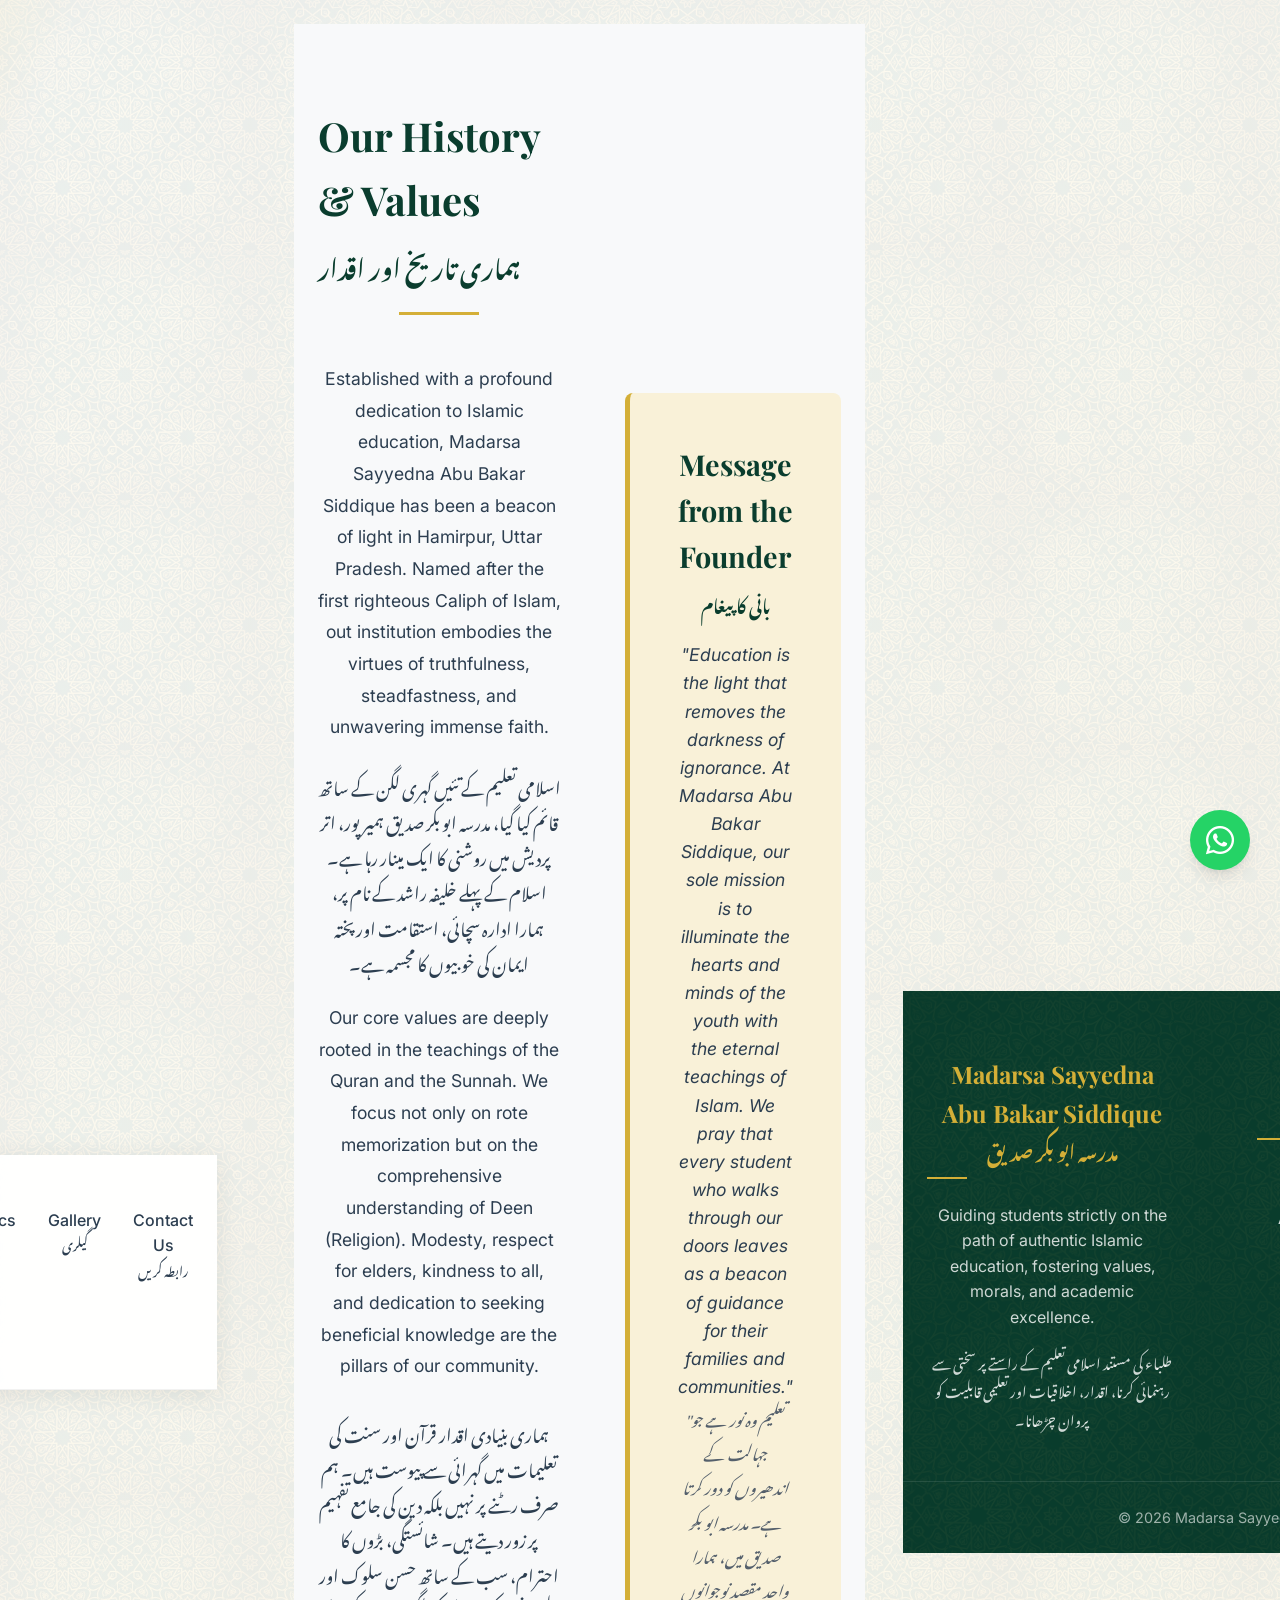
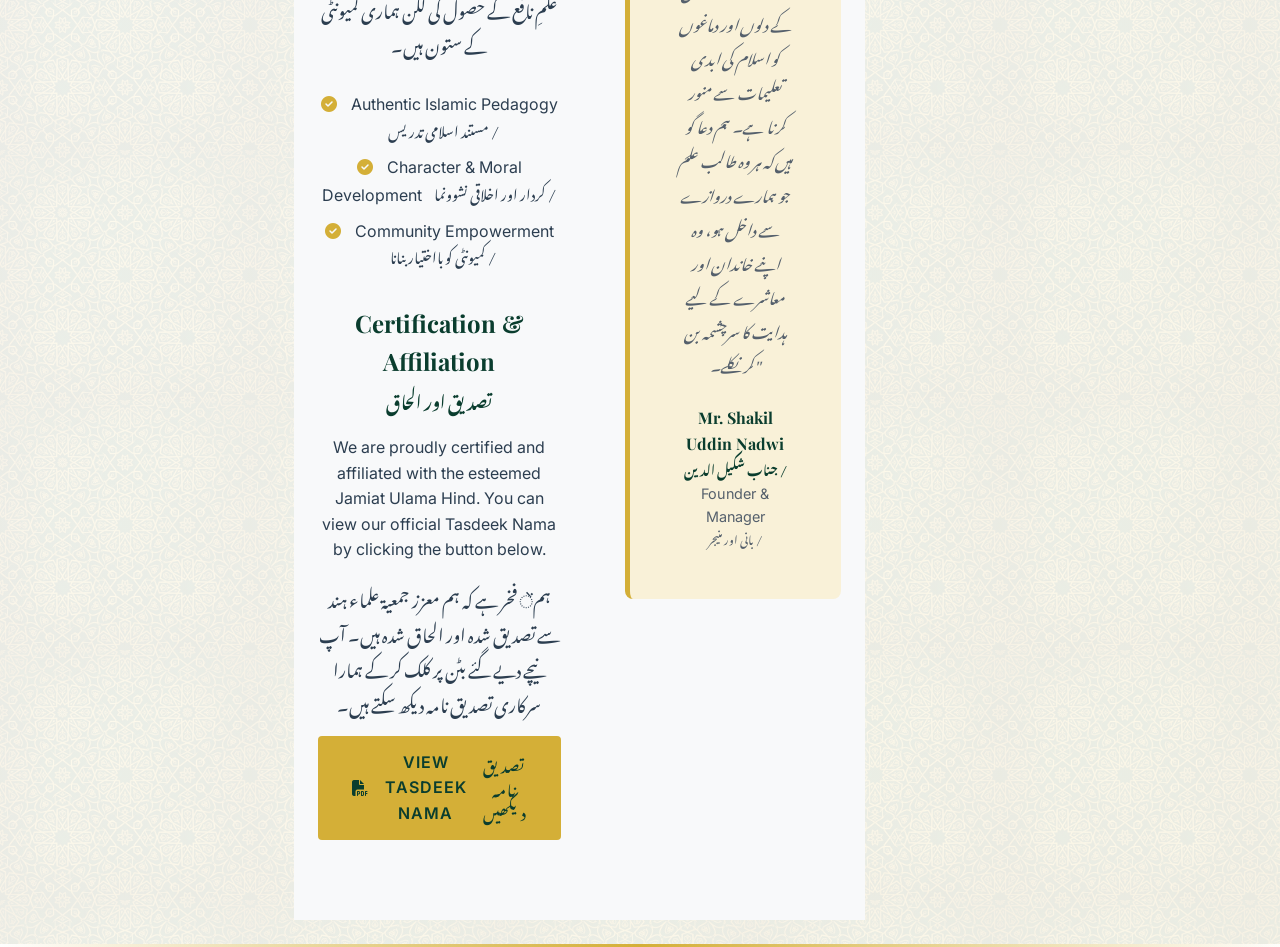
==== about.html @ d3868995 "Add files via upload" ====
<!doctype html>
<html lang="en">

<head>
    <meta charset="UTF-8" />
    <meta name="viewport" content="width=device-width, initial-scale=1.0" />
    <meta name="description"
        content="About Madarsa Abu Bakar Siddique - Learn about our history, values, and our Founder/Manager Shakil Uddin." />
    <title>About Us | Madarsa Sayyedna Abu Bakar Siddique</title>
    <!-- FontAwesome -->
    <link rel="stylesheet" href="https://cdnjs.cloudflare.com/ajax/libs/font-awesome/6.4.0/css/all.min.css" />
    <link rel="stylesheet" href="assets/css/style.css" />
</head>

<body>
    <!-- Top Bismillah Header -->
    <div class="bismillah-container">
        <div class="bismillah-shine"></div>

    <!-- Notice Marquee -->
    <div class="notice-marquee">
        <span class="label">Latest Notice <br><span class="urdu-text" style="font-size: 0.8em; line-height: 1;">تازہ
                ترین خبر</span></span>
        <marquee behavior="scroll" direction="left" scrollamount="5" style="display: flex; align-items: center;">
            Welcome to Madarsa Sayyedna Abu Bakar Siddique! Admissions are now open
            for the upcoming academic year. Enroll your children for Hifz, Nazra,
            and Deeniyat courses. Focus on shaping a bright future with authentic
            Islamic teachings.
            <span class="urdu-text" style="margin-left: 3rem; color: #fff;">مدرسہ سیدنا ابو بکر صدیق میں خوش آمدید! نئے
                تعلیمی سال کے لیے داخلے شروع ہو چکے ہیں۔ اپنے بچوں کو حفظ، ناظرہ، اور دینیات کے کورسز میں داخل کرائیں۔
                مستند اسلامی تعلیمات کے ساتھ روشن مستقبل کی تعمیر پر توجہ دیں۔</span>
        </marquee>
    </div>

    <!-- Navbar -->
    <nav class="navbar">
        <div class="container" style="
          display: flex;
          justify-content: space-between;
          align-items: center;
        ">
            <a href="index.html" class="nav-brand" style="text-align: center; line-height: 1.2;">Madarsa Sayyedna Abu
                Bakar Siddique <br><span class="urdu-block" style="font-size: 0.6em; line-height: 1; margin: 0;">مدرسہ
                    سیدنا ابو بکر صدیق</span></a>
            <button class="menu-toggle"><i class="fas fa-bars"></i></button>
            <ul class="nav-menu">
                <li><a href="index.html" class="nav-link" style="text-align: center; display: block;">Home <br><span
                            class="urdu-block" style="font-size: 0.8em; line-height: 1; margin: 0;">صفحہ اول</span></a>
                </li>
                <li><a href="about.html" class="nav-link" style="text-align: center; display: block;">About Us <br><span
                            class="urdu-block" style="font-size: 0.8em; line-height: 1; margin: 0;">ہمارے بارے
                            میں</span></a></li>
                <li><a href="academics.html" class="nav-link" style="text-align: center; display: block;">Academics
                        <br><span class="urdu-block" style="font-size: 0.8em; line-height: 1; margin: 0;">تعلیمی
                            نظام</span></a></li>
                <li><a href="gallery.html" class="nav-link" style="text-align: center; display: block;">Gallery
                        <br><span class="urdu-block"
                            style="font-size: 0.8em; line-height: 1; margin: 0;">گیلری</span></a></li>
                <li><a href="contact.html" class="nav-link" style="text-align: center; display: block;">Contact Us
                        <br><span class="urdu-block" style="font-size: 0.8em; line-height: 1; margin: 0;">رابطہ
                            کریں</span></a></li>
            </ul>
        </div>
    </nav>

    <!-- Page Header -->
    <header class="page-header">
        <div class="container">
            <h1>About Us <br><span class="urdu-block" style="font-size: 0.8em; line-height: 1; margin: 0.5rem 0;">ہمارے
                    بارے میں</span></h1>
            <p>
                Discover our history, values, and mission in spreading Islamic
                knowledge.
                <br><span class="urdu-block">اسلامی علم پھیلانے میں ہماری تاریخ، اقدار اور مشن دریافت کریں۔</span>
            </p>
        </div>
    </header>

    <!-- History & Values Section -->
    <section class="section section-bg-light">
        <div class="container">
            <div class="about-grid">
                <div>
                    <h2 class="section-title" style="text-align: left">
                        Our History & Values <br><span class="urdu-block"
                            style="font-size: 0.6em; line-height: 0.5; margin-top: 1rem;">ہماری تاریخ اور اقدار</span>
                    </h2>
                    <p style="font-size: 1.1rem; line-height: 1.8; margin-bottom: 1.5rem">
                        Established with a profound dedication to Islamic education,
                        Madarsa Sayyedna Abu Bakar Siddique has been a beacon of light in Hamirpur,
                        Uttar Pradesh. Named after the first righteous Caliph of Islam,
                        out institution embodies the virtues of truthfulness,
                        steadfastness, and unwavering immense faith.
                    </p>
                    <p class="urdu-block" style="margin-bottom: 1.5rem;">
                        اسلامی تعلیم کے تئیں گہری لگن کے ساتھ قائم کیا گیا، مدرسہ ابو بکر صدیق ہمیر پور، اتر پردیش میں
                        روشنی کا ایک مینار رہا ہے۔ اسلام کے پہلے خلیفہ راشد کے نام پر، ہمارا ادارہ سچائی، استقامت اور
                        پختہ ایمان کی خوبیوں کا مجسمہ ہے۔
                    </p>
                    <p style="font-size: 1.1rem; line-height: 1.8; margin-bottom: 2rem">
                        Our core values are deeply rooted in the teachings of the Quran
                        and the Sunnah. We focus not only on rote memorization but on the
                        comprehensive understanding of Deen (Religion). Modesty, respect
                        for elders, kindness to all, and dedication to seeking beneficial
                        knowledge are the pillars of our community.
                    </p>
                    <p class="urdu-block" style="margin-bottom: 2rem;">
                        ہماری بنیادی اقدار قرآن اور سنت کی تعلیمات میں گہرائی سے پیوست ہیں۔ ہم صرف رٹنے پر نہیں بلکہ دین
                        کی جامع تفہیم پر زور دیتے ہیں۔ شائستگی، بڑوں کا احترام، سب کے ساتھ حسن سلوک اور علمِ نافع کے
                        حصول کی لگن ہماری کمیونٹی کے ستون ہیں۔
                    </p>
                    <ul style="list-style: none">
                        <li style="margin-bottom: 10px">
                            <i class="fas fa-check-circle" style="color: var(--gold); margin-right: 10px"></i>
                            Authentic Islamic Pedagogy <span class="urdu-text"
                                style="font-size: 0.9em; padding-left: 0.5rem;">/ مستند اسلامی تدریس</span>
                        </li>
                        <li style="margin-bottom: 10px">
                            <i class="fas fa-check-circle" style="color: var(--gold); margin-right: 10px"></i>
                            Character & Moral Development <span class="urdu-text"
                                style="font-size: 0.9em; padding-left: 0.5rem;">/ کردار اور اخلاقی نشوونما</span>
                        </li>
                        <li style="margin-bottom: 10px">
                            <i class="fas fa-check-circle" style="color: var(--gold); margin-right: 10px"></i>
                            Community Empowerment <span class="urdu-text"
                                style="font-size: 0.9em; padding-left: 0.5rem;">/ کمیونٹی کو بااختیار بنانا</span>
                        </li>
                    </ul>
                    <div style="margin-top: 2rem">
                        <h3 style="
                  font-size: 1.5rem;
                  color: var(--primary-green);
                  margin-bottom: 1rem;
                ">
                            Certification & Affiliation <br><span class="urdu-block"
                                style="font-size: 0.7em; line-height: 1; margin-top: 0.5rem;">تصدیق اور الحاق</span>
                        </h3>
                        <p style="margin-bottom: 1rem">
                            We are proudly certified and affiliated with the esteemed Jamiat
                            Ulama Hind. You can view our official Tasdeek Nama by clicking
                            the button below.
                        </p>
                        <p class="urdu-block" style="margin-bottom: 1rem;">
                            ہمें فخر ہے کہ ہم معزز جمعیۃ علماء ہند سے تصدیق شدہ اور الحاق شدہ ہیں۔ آپ نیچے دیے گئے بٹن
                            پر کلک کر کے ہمارا سرکاری تصدیق نامہ دیکھ سکتے ہیں۔
                        </p>
                        <a href="assets/pdf/madarsa_tasddenama779_260310_111826.PDF" target="_blank"
                            class="btn btn-gold" style="display: inline-flex; align-items: center; gap: 0.5rem;">
                            <i class="fas fa-file-pdf" style="margin-right: 8px"></i> View
                            Tasdeek Nama <span class="urdu-text"
                                style="padding-left: 0.5rem; padding-right: 0; font-size: 0.9em;"> تصدیق نامہ
                                دیکھیں</span>
                        </a>
                    </div>
                </div>
                <div>
                    <!-- Message From Founder -->
                    <div class="founder-msg">
                        <h2 style="
                  font-size: 1.8rem;
                  margin-bottom: 1rem;
                  color: var(--primary-green);
                ">
                            Message from the Founder <br><span class="urdu-block"
                                style="font-size: 0.6em; margin-top: 1rem; padding: 0;">بانی کا پیغام</span>
                        </h2>
                        <blockquote>
                            "Education is the light that removes the darkness of ignorance.
                            At Madarsa Abu Bakar Siddique, our sole mission is to illuminate
                            the hearts and minds of the youth with the eternal teachings of
                            Islam. We pray that every student who walks through our doors
                            leaves as a beacon of guidance for their families and
                            communities."
                            <br><span class="urdu-block"
                                style="font-size: 0.9em; margin-top: 1rem; color: #55606c;">"تعلیم وہ نور ہے جو جہالت کے
                                اندھیروں کو دور کرتا ہے۔ مدرسہ ابو بکر صدیق میں، ہمارا واحد مقصد نوجوانوں کے دلوں اور
                                دماغوں کو اسلام کی ابدی تعلیمات سے منور کرنا ہے۔ ہم دعا گو ہیں کہ ہر وہ طالب علم جو
                                ہمارے دروازے سے داخل ہو، وہ اپنے خاندان اور معاشرے کے لیے ہدایت کا سرچشمہ بن کر
                                نکلے۔"</span>
                        </blockquote>
                        <p class="founder-name">Mr. Shakil Uddin Nadwi <span class="urdu-text"
                                style="font-size: 0.8em;">/
                                جناب شکیل الدین</span></p>
                        <p style="color: var(--text-gray); font-size: 0.9rem">
                            Founder & Manager <span class="urdu-text" style="font-size: 0.8em;">/ بانی اور منیجر</span>
                        </p>
                    </div>
                </div>
            </div>
        </div>
    </section>

    <!-- Footer -->
    <footer class="footer">
        <div class="container footer-grid">
            <div class="footer-col">
                <h3>Madarsa Sayyedna Abu Bakar Siddique <br><span class="urdu-block"
                        style="font-size: 0.8em; line-height: 1; margin: 0.5rem 0;">مدرسہ ابو بکر صدیق</span></h3>
                <p>
                    Guiding students strictly on the path of authentic Islamic
                    education, fostering values, morals, and academic excellence.
                </p>
                <p class="urdu-block" style="font-size: 0.9em; margin-top: 1rem;">
                    طلباء کی مستند اسلامی تعلیم کے راستے پر سختی سے رہنمائی کرنا، اقدار، اخلاقیات اور تعلیمی قابلیت کو
                    پروان چڑھانا۔
                </p>
            </div>
            <div class="footer-col" style="padding-left: 2rem">
                <h3>Quick Links <br><span class="urdu-block"
                        style="font-size: 0.8em; line-height: 1; margin: 0.5rem 0;">اہم لنکس</span></h3>
                <ul class="footer-links">
                    <li><a href="index.html">Home <span class="urdu-text" style="font-size: 0.9em;">/ صفحہ
                                اول</span></a></li>
                    <li><a href="about.html">About Us <span class="urdu-text" style="font-size: 0.9em;">/ ہمارے بارے
                                میں</span></a></li>
                    <li><a href="academics.html">Academics <span class="urdu-text" style="font-size: 0.9em;">/ تعلیمی
                                نظام</span></a></li>
                    <li><a href="gallery.html">Gallery <span class="urdu-text" style="font-size: 0.9em;">/
                                گیلری</span></a></li>
                    <li><a href="contact.html">Contact Us <span class="urdu-text" style="font-size: 0.9em;">/ رابطہ
                                کریں</span></a></li>
                </ul>
            </div>
            <div class="footer-col">
                <h3>Contact Details <br><span class="urdu-block"
                        style="font-size: 0.8em; line-height: 1; margin: 0.5rem 0;">رابطے کی تفصیلات</span></h3>
                <p>
                    <i class="fas fa-user-tie" style="color: var(--gold); width: 20px"></i>
                    Shakil Uddin Nadwi <span class="urdu-text" style="font-size: 0.9em;">/ شکیل الدین ندوی</span>
                </p>
                <p>
                    <i class="fas fa-map-marker-alt" style="color: var(--gold); width: 20px"></i>
                    Village-Kamhariya, Town-Maudaha, Dist-Hamirpur, UP, 210507
                </p>
                <p class="urdu-block"
                    style="font-size: 0.9em; padding-left: 20px; line-height: 1.5; margin-top: 0.5rem;">
                    گاؤں کمہریہ، قصبہ مودہا، ضلع ہمیر پور، یوپی
                </p>
                <p style="margin-top: 1rem;">
                    <i class="fas fa-phone-alt" style="color: var(--gold); width: 20px"></i>
                    +91 9451300513
                </p>
            </div>
        </div>
        <div class="footer-bottom">
            <p>&copy; 2026 Madarsa Sayyedna Abu Bakar Siddique. All Rights Reserved.</p>
        </div>
    </footer>

    <!-- WhatsApp FAB -->
    <a href="https://wa.me/919451300513" target="_blank" class="whatsapp-fab" aria-label="Chat on WhatsApp">
        <i class="fab fa-whatsapp"></i>
    </a>

    <script src="assets/js/script.js"></script>
</body>

</html>
---- assets/css/style.css ----
@import url("https://fonts.googleapis.com/css2?family=Inter:wght@300;400;500;600&family=Playfair+Display:ital,wght@0,400;0,600;0,700;1,400&display=swap");
@import url("https://fonts.googleapis.com/css2?family=Noto+Nastaliq+Urdu:wght@400;700&display=swap");

:root {
    --primary-green: #0a3d2e;
    --light-green: #186f54;
    --gold: #d4af37;
    --light-gold: #f9f1d8;
    --white: #ffffff;
    --off-white: #f8f9fa;
    --text-dark: #2c3e50;
    --text-gray: #55606c;
    --font-heading: "Playfair Display", serif;
    --font-body: "Inter", sans-serif;
    --shadow:
        0 4px 6px -1px rgba(0, 0, 0, 0.1), 0 2px 4px -1px rgba(0, 0, 0, 0.06);
    --shadow-lg:
        0 10px 15px -3px rgba(0, 0, 0, 0.1), 0 4px 6px -2px rgba(0, 0, 0, 0.05);
    --transition: all 0.3s ease;
}

* {
    margin: 0;
    padding: 0;
    box-sizing: border-box;
}

body {
    font-family: var(--font-body);
    color: var(--text-dark);
    background-color: var(--off-white);
    line-height: 1.6;
}

/* Urdu Typography */
.urdu-text {
    font-family: "Noto Nastaliq Urdu", "Jameel Noori Nastaleeq", serif;
    direction: rtl;
    display: inline-block;
}

.urdu-block {
    font-family: "Noto Nastaliq Urdu", "Jameel Noori Nastaleeq", serif;
    direction: rtl;
    margin-top: 0.25rem;
    line-height: 2;
    font-size: 1.1em;
}

h1,
h2,
h3,
h4,
h5,
h6 {
    font-family: var(--font-heading);
    font-weight: 700;
    color: var(--primary-green);
    margin-bottom: 1rem;
}

a {
    text-decoration: none;
    color: var(--primary-green);
    transition: var(--transition);
}

a:hover {
    color: var(--gold);
}

img {
    max-width: 100%;
    height: auto;
    display: block;
}

.container {
    width: 100%;
    max-width: 1200px;
    margin: 0 auto;
    padding: 0 1.5rem;
}

/* Header & Marquee */
.top-bar {
    background-color: var(--primary-green);
    color: var(--white);
    padding: 0.5rem 0;
    text-align: center;
}

/* Bismillah Header Redesign */
.bismillah-container {
    position: relative;
    text-align: center;
    background: linear-gradient(135deg, #ffffff 0%, #fefcf5 100%);
    padding: 1.5rem 2rem;
    display: flex;
    justify-content: center;
    align-items: center;
    gap: 3vw;
    overflow: hidden;
    border-bottom: 3px solid;
    border-image: linear-gradient(90deg, transparent, var(--gold), transparent) 1;
    box-shadow: 0 4px 15px rgba(0, 0, 0, 0.05);
    z-index: 100;
}

.bismillah-container::before {
    content: "";
    position: absolute;
    top: 0;
    left: 0;
    right: 0;
    bottom: 0;
    background-image: url("../images/pattern.png");
    background-size: 250px;
    opacity: 0.08;
    z-index: 0;
    pointer-events: none;
}

/* Beautiful CSS-only ornaments */
.bismillah-decoration {
    flex: 1;
    max-width: 400px;
    height: 2px;
    background: linear-gradient(90deg, transparent, var(--gold), transparent);
    position: relative;
    opacity: 0.8;
    z-index: 2;
}

.bismillah-decoration.bismillah-left {
    background: linear-gradient(90deg, transparent, var(--gold));
}

.bismillah-decoration.bismillah-right {
    background: linear-gradient(270deg, transparent, var(--gold));
}

.bismillah-decoration::before,
.bismillah-decoration::after {
    content: "";
    position: absolute;
    left: 0;
    right: 0;
    height: 1px;
    background: inherit;
    opacity: 0.4;
}

.bismillah-decoration::before {
    top: -6px;
}

.bismillah-decoration::after {
    bottom: -6px;
}

/* Elegant Sparkle */
.bismillah-sparkle {
    position: absolute;
    color: var(--gold);
    font-size: 1.8rem;
    top: -16px;
    animation: sparkle 2s infinite alternate ease-in-out;
}

.bismillah-left .bismillah-sparkle {
    right: -15px;
}

.bismillah-right .bismillah-sparkle {
    left: -15px;
}

@keyframes sparkle {
    0% {
        transform: scale(0.8) rotate(0deg);
        opacity: 0.5;
        filter: drop-shadow(0 0 2px var(--gold));
    }

    100% {
        transform: scale(1.2) rotate(15deg);
        opacity: 1;
        filter: drop-shadow(0 0 8px var(--gold));
    }
}

.bismillah-img {
    height: 110px;
    /* Increased size slightly */
    object-fit: contain;
    position: relative;
    z-index: 2;
    filter: drop-shadow(0 4px 6px rgba(184, 134, 11, 0.4));
    animation: breathBismillah 4s infinite ease-in-out;
}

@keyframes breathBismillah {

    0%,
    100% {
        transform: scale(1);
        filter: drop-shadow(0 4px 8px rgba(184, 134, 11, 0.3));
    }

    50% {
        transform: scale(1.05);
        filter: drop-shadow(0 8px 16px rgba(184, 134, 11, 0.6));
    }
}

/* Sliding shine effect */
.bismillah-shine {
    position: absolute;
    top: 0;
    left: -100%;
    width: 60%;
    height: 100%;
    background: linear-gradient(90deg, transparent, rgba(255, 215, 0, 0.15), transparent);
    transform: skewX(-25deg);
    animation: shineSweep 6s infinite;
    pointer-events: none;
    z-index: 1;
}

@keyframes shineSweep {
    0% {
        left: -100%;
    }

    20%,
    100% {
        left: 200%;
    }
}

.notice-marquee {
    background: linear-gradient(90deg, var(--gold), #ffbf00);
    color: var(--text-dark);
    font-weight: 600;
    padding: 0.5rem 0;
    display: flex;
    align-items: center;
    box-shadow: inset 0 -2px 5px rgba(0, 0, 0, 0.05);
    border-bottom: 1px solid rgba(0, 0, 0, 0.1);
}

.notice-marquee span.label {
    background: linear-gradient(135deg, var(--primary-green), #0d4d3a);
    color: var(--white);
    padding: 0.35rem 1.5rem;
    font-weight: bold;
    margin-right: 1rem;
    z-index: 2;
    border-radius: 0 20px 20px 0;
    box-shadow: 3px 0 10px rgba(0, 0, 0, 0.2);
    text-transform: uppercase;
    letter-spacing: 0.5px;
}

/* Navigation */
.navbar {
    background: rgba(255, 255, 255, 0.95);
    backdrop-filter: blur(10px);
    -webkit-backdrop-filter: blur(10px);
    position: sticky;
    top: 0;
    z-index: 1000;
    box-shadow: 0 4px 25px rgba(0, 0, 0, 0.08);
    border-bottom: 1px solid rgba(0, 0, 0, 0.05);
    transition: all 0.3s ease;
}

.navbar .container {
    display: flex;
    justify-content: space-between;
    align-items: center;
    padding: 1rem 1.5rem;
}

.nav-brand {
    font-family: var(--font-heading);
    font-size: 1.5rem;
    font-weight: 700;
    color: var(--primary-green);
}

.nav-menu {
    display: flex;
    list-style: none;
    gap: 2rem;
}

.nav-link {
    font-weight: 500;
    color: var(--text-dark);
    position: relative;
    padding: 0.5rem 0;
}

.nav-link::after {
    content: "";
    position: absolute;
    width: 0;
    height: 2px;
    bottom: 0;
    left: 0;
    background-color: var(--gold);
    transition: var(--transition);
}

.nav-link:hover::after,
.nav-link.active::after {
    width: 100%;
}

.nav-link.active {
    color: var(--primary-green);
}

.menu-toggle {
    display: none;
    font-size: 1.5rem;
    cursor: pointer;
    color: var(--primary-green);
    background: none;
    border: none;
}

/* Hero Section */
.hero {
    position: relative;
    height: 100vh;
    min-height: 700px;
    display: flex;
    align-items: center;
    justify-content: center;
    color: var(--white);
    text-align: center;
    overflow: hidden;
}

.hero-bg {
    position: absolute;
    top: 0;
    left: 0;
    width: 100%;
    height: 100%;
    object-fit: cover;
    z-index: -2;
    transform: scale(1.05);
    animation: zoomOutBg 20s infinite alternate linear;
}

@keyframes zoomOutBg {
    from {
        transform: scale(1.05);
    }

    to {
        transform: scale(1);
    }
}

.hero-overlay {
    position: absolute;
    top: 0;
    left: 0;
    width: 100%;
    height: 100%;
    background: linear-gradient(to bottom, rgba(10, 61, 46, 0.8) 0%, rgba(10, 61, 46, 0.2) 50%, rgba(10, 61, 46, 0.95) 100%);
    z-index: -1;
}

.hero-pattern {
    position: absolute;
    top: 0;
    left: 0;
    width: 100%;
    height: 100%;
    background-image: url("../images/pattern.png");
    background-size: 300px;
    opacity: 0.15;
    z-index: -1;
    animation: driftPattern 60s infinite linear;
}

@keyframes driftPattern {
    0% {
        background-position: 0 0;
    }

    100% {
        background-position: 300px 300px;
    }
}

.hero-content {
    max-width: 1000px;
    margin: 0 auto;
    padding: 2rem 1rem;
    animation: fadeInUpHero 1s ease-out forwards;
    opacity: 0;
    position: relative;
    z-index: 2;
}

@keyframes fadeInUpHero {
    from {
        opacity: 0;
        transform: translateY(30px);
    }

    to {
        opacity: 1;
        transform: translateY(0);
    }
}

.hero-content h1 {
    color: #ffffff;
    text-shadow: 2px 2px 10px rgba(0, 0, 0, 0.8), 0 0 20px rgba(0, 0, 0, 0.5);
    font-size: 3.5rem;
    margin-bottom: 2rem;
    line-height: 1.2;
}

.hero-content h1 .urdu-block {
    color: var(--gold);
    margin-top: 1rem;
    display: block;
    text-shadow: 2px 2px 10px rgba(0, 0, 0, 0.9);
}

.hero-content p {
    font-size: 1.3rem;
    max-width: 800px;
    margin: 0 auto 3rem auto;
    color: rgba(255, 255, 255, 0.95);
    line-height: 1.6;
    text-shadow: 1px 1px 5px rgba(0, 0, 0, 0.8);
}

.hero-buttons {
    display: flex;
    gap: 1.5rem;
    justify-content: center;
    flex-wrap: wrap;
    margin-top: 2rem;
}

/* Scroll Indicator */
.scroll-indicator {
    position: absolute;
    bottom: 30px;
    left: 50%;
    transform: translateX(-50%);
    display: flex;
    flex-direction: column;
    align-items: center;
    color: rgba(255, 255, 255, 0.7);
    font-size: 0.9rem;
    animation: floatUpDown 2s infinite ease-in-out;
    text-decoration: none;
    z-index: 10;
}

.scroll-indicator .mouse {
    width: 26px;
    height: 40px;
    border: 2px solid rgba(255, 255, 255, 0.7);
    border-radius: 20px;
    position: relative;
    margin-bottom: 0.5rem;
}

.scroll-indicator .wheel {
    width: 4px;
    height: 8px;
    background-color: var(--gold);
    border-radius: 2px;
    position: absolute;
    top: 6px;
    left: 50%;
    transform: translateX(-50%);
    animation: scrollWheel 1.5s infinite linear;
}

@keyframes floatUpDown {

    0%,
    100% {
        transform: translate(-50%, 0);
    }

    50% {
        transform: translate(-50%, 10px);
    }
}

@keyframes scrollWheel {
    0% {
        top: 6px;
        opacity: 1;
    }

    100% {
        top: 20px;
        opacity: 0;
    }
}

.btn {
    display: inline-block;
    padding: 0.75rem 2rem;
    border-radius: 4px;
    font-weight: 600;
    text-transform: uppercase;
    letter-spacing: 1px;
    transition: var(--transition);
    border: 2px solid transparent;
    cursor: pointer;
}

.btn-gold {
    background-color: var(--gold);
    color: var(--primary-green);
}

.btn-gold:hover {
    background-color: transparent;
    border-color: var(--gold);
    color: var(--gold);
}

.btn-outline {
    background-color: transparent;
    border-color: var(--white);
    color: var(--white);
}

.btn-outline:hover {
    background-color: var(--white);
    color: var(--primary-green);
}

/* Sections */
.section {
    padding: 5rem 0;
    position: relative;
}

.section-bg-light {
    background-color: var(--off-white);
}

.section-bg-pattern {
    background-color: var(--white);
    position: relative;
}

.section-bg-pattern::before {
    content: "";
    position: absolute;
    top: 0;
    left: 0;
    width: 100%;
    height: 100%;
    background-image: url("../images/pattern.png");
    background-size: 300px;
    opacity: 0.05;
    z-index: 0;
    pointer-events: none;
}

.section-title {
    text-align: center;
    font-size: 2.5rem;
    margin-bottom: 3rem;
    position: relative;
    z-index: 1;
}

.section-title::after {
    content: "";
    display: block;
    width: 80px;
    height: 3px;
    background-color: var(--gold);
    margin: 1rem auto 0;
}

/* Features/Courses */
.grid {
    display: grid;
    grid-template-columns: repeat(auto-fit, minmax(300px, 1fr));
    gap: 2rem;
    position: relative;
    z-index: 1;
}

.card {
    background: var(--white);
    border-radius: 8px;
    padding: 2.5rem 2rem;
    text-align: center;
    box-shadow: var(--shadow);
    transition: var(--transition);
    border-bottom: 4px solid var(--primary-green);
}

.card:hover {
    transform: translateY(-10px);
    box-shadow: var(--shadow-lg);
    border-bottom-color: var(--gold);
}

.card-icon {
    font-size: 3rem;
    color: var(--gold);
    margin-bottom: 1.5rem;
}

.card-title {
    font-size: 1.5rem;
    margin-bottom: 1rem;
}

/* About Section */
.about-grid {
    display: grid;
    grid-template-columns: 1fr 1fr;
    gap: 4rem;
    align-items: center;
}

.about-image {
    border-radius: 8px;
    box-shadow: var(--shadow-lg);
    border: 10px solid var(--white);
}

.founder-msg {
    background-color: var(--light-gold);
    padding: 3rem;
    border-radius: 8px;
    position: relative;
    border-left: 5px solid var(--gold);
    margin-top: 3rem;
}

.founder-msg blockquote {
    font-style: italic;
    font-size: 1.1rem;
    color: var(--text-dark);
    margin-bottom: 1.5rem;
}

.founder-name {
    font-weight: 700;
    color: var(--primary-green);
    font-family: var(--font-heading);
}

/* Page Header */
.page-header {
    background-color: var(--primary-green);
    color: var(--white);
    padding: 4rem 0;
    text-align: center;
    position: relative;
    overflow: hidden;
}

.page-header::before {
    content: "";
    position: absolute;
    top: 0;
    left: 0;
    width: 100%;
    height: 100%;
    background-image: url("../images/pattern.png");
    background-size: 300px;
    opacity: 0.1;
}

.page-header h1 {
    color: var(--gold);
    font-size: 3rem;
    position: relative;
    z-index: 1;
}

/* Gallery */
.gallery-grid {
    display: grid;
    grid-template-columns: repeat(auto-fill, minmax(250px, 1fr));
    gap: 1rem;
}

.gallery-item {
    height: 250px;
    overflow: hidden;
    border-radius: 8px;
    position: relative;
}

.gallery-item img {
    width: 100%;
    height: 100%;
    object-fit: cover;
    transition: transform 0.5s ease;
}

.gallery-item:hover img {
    transform: scale(1.1);
}

/* Contact */
.contact-grid {
    display: grid;
    grid-template-columns: 1fr 1fr;
    gap: 3rem;
}

.contact-info {
    background-color: var(--primary-green);
    color: var(--white);
    padding: 3rem;
    border-radius: 8px;
}

.contact-info h3 {
    color: var(--gold);
}

.contact-info p {
    margin-bottom: 1.5rem;
    display: flex;
    align-items: center;
    gap: 1rem;
}

.contact-info p i {
    color: var(--gold);
    font-size: 1.25rem;
}

.form-group {
    margin-bottom: 1.5rem;
}

.form-control {
    width: 100%;
    padding: 1rem;
    border: 1px solid #ddd;
    border-radius: 4px;
    font-family: var(--font-body);
    transition: var(--transition);
}

.form-control:focus {
    outline: none;
    border-color: var(--primary-green);
    box-shadow: 0 0 0 2px rgba(10, 61, 46, 0.2);
}

textarea.form-control {
    resize: vertical;
    min-height: 150px;
}

.map-container {
    width: 100%;
    height: 400px;
    border-radius: 8px;
    overflow: hidden;
    margin-top: 3rem;
    box-shadow: var(--shadow);
}

/* Footer */
.footer {
    background-color: var(--primary-green);
    color: var(--white);
    padding: 4rem 0 0;
    position: relative;
}

.footer::before {
    content: "";
    position: absolute;
    top: 0;
    left: 0;
    width: 100%;
    height: 100%;
    background-image: url("../images/pattern.png");
    background-size: 300px;
    opacity: 0.05;
    pointer-events: none;
}

.footer-grid {
    display: grid;
    grid-template-columns: repeat(auto-fit, minmax(250px, 1fr));
    gap: 3rem;
    margin-bottom: 3rem;
    position: relative;
    z-index: 1;
}

.footer-col h3 {
    color: var(--gold);
    font-size: 1.5rem;
    margin-bottom: 1.5rem;
    position: relative;
    padding-bottom: 0.5rem;
}

.footer-col h3::after {
    content: "";
    position: absolute;
    bottom: 0;
    left: 0;
    width: 40px;
    height: 2px;
    background-color: var(--gold);
}

.footer-links {
    list-style: none;
}

.footer-links li {
    margin-bottom: 0.75rem;
}

.footer-links a {
    color: var(--light-green);
    transition: var(--transition);
}

.footer-links a:hover {
    color: var(--gold);
    padding-left: 5px;
}

.footer-links a,
.footer p {
    color: rgba(255, 255, 255, 0.8);
}

.footer-links a:hover {
    color: var(--gold);
}

.footer-bottom {
    text-align: center;
    padding: 1.5rem 0;
    border-top: 1px solid rgba(255, 255, 255, 0.1);
    position: relative;
    z-index: 1;
}

.footer-bottom p {
    color: rgba(255, 255, 255, 0.6);
    font-size: 0.9rem;
}

/* WhatsApp FAB */
.whatsapp-fab {
    position: fixed;
    bottom: 30px;
    right: 30px;
    background-color: #25d366;
    color: white;
    width: 60px;
    height: 60px;
    border-radius: 50%;
    display: flex;
    align-items: center;
    justify-content: center;
    font-size: 2rem;
    box-shadow: var(--shadow-lg);
    z-index: 9999;
    transition: var(--transition);
}

.whatsapp-fab:hover {
    transform: scale(1.1);
    color: white;
}

/* Responsive */
@media (max-width: 768px) {
    .menu-toggle {
        display: block;
    }

    .nav-menu {
        position: absolute;
        top: 100%;
        left: 0;
        width: 100%;
        background-color: var(--white);
        flex-direction: column;
        gap: 0;
        box-shadow: var(--shadow);
        clip-path: polygon(0 0, 100% 0, 100% 0, 0 0);
        transition: clip-path 0.3s ease-in-out;
    }

    .nav-menu.active {
        clip-path: polygon(0 0, 100% 0, 100% 100%, 0 100%);
    }

    .nav-link {
        display: block;
        padding: 1rem 1.5rem;
        border-bottom: 1px solid var(--off-white);
    }

    .nav-link::after {
        display: none;
    }

    .hero-content h1 {
        font-size: 2.5rem;
    }

    .hero-content p {
        font-size: 1.1rem;
    }

    .about-grid,
    .contact-grid {
        grid-template-columns: 1fr;
    }

    .contact-grid>div:last-child {
        padding: 2rem !important;
        /* Reduce padding on mobile */
    }

    .section-title {
        font-size: 2rem;
    }
}

/* Watermark 99 Names of Allah */
.names-watermark-container {
    position: fixed;
    top: 0;
    left: 0;
    width: 100vw;
    height: 100vh;
    pointer-events: none;
    z-index: 9999;
    overflow: hidden;
}

.allah-name-watermark {
    position: absolute;
    top: 0;
    left: 0;
    font-size: clamp(3rem, 6vw, 8rem);
    color: #ffffff;
    mix-blend-mode: overlay;
    opacity: 0;
    font-family: var(--font-heading);
    white-space: nowrap;
    animation: watermarkSwim ease-in-out forwards;
    user-select: none;
}

@keyframes watermarkSwim {
    0% {
        opacity: 0;
        transform: translate(var(--start-x), var(--start-y)) scale(0.8);
    }

    15% {
        opacity: 0.15;
    }

    85% {
        opacity: 0.15;
    }

    100% {
        opacity: 0;
        transform: translate(var(--dest-x), var(--dest-y)) scale(1.2);
    }
}
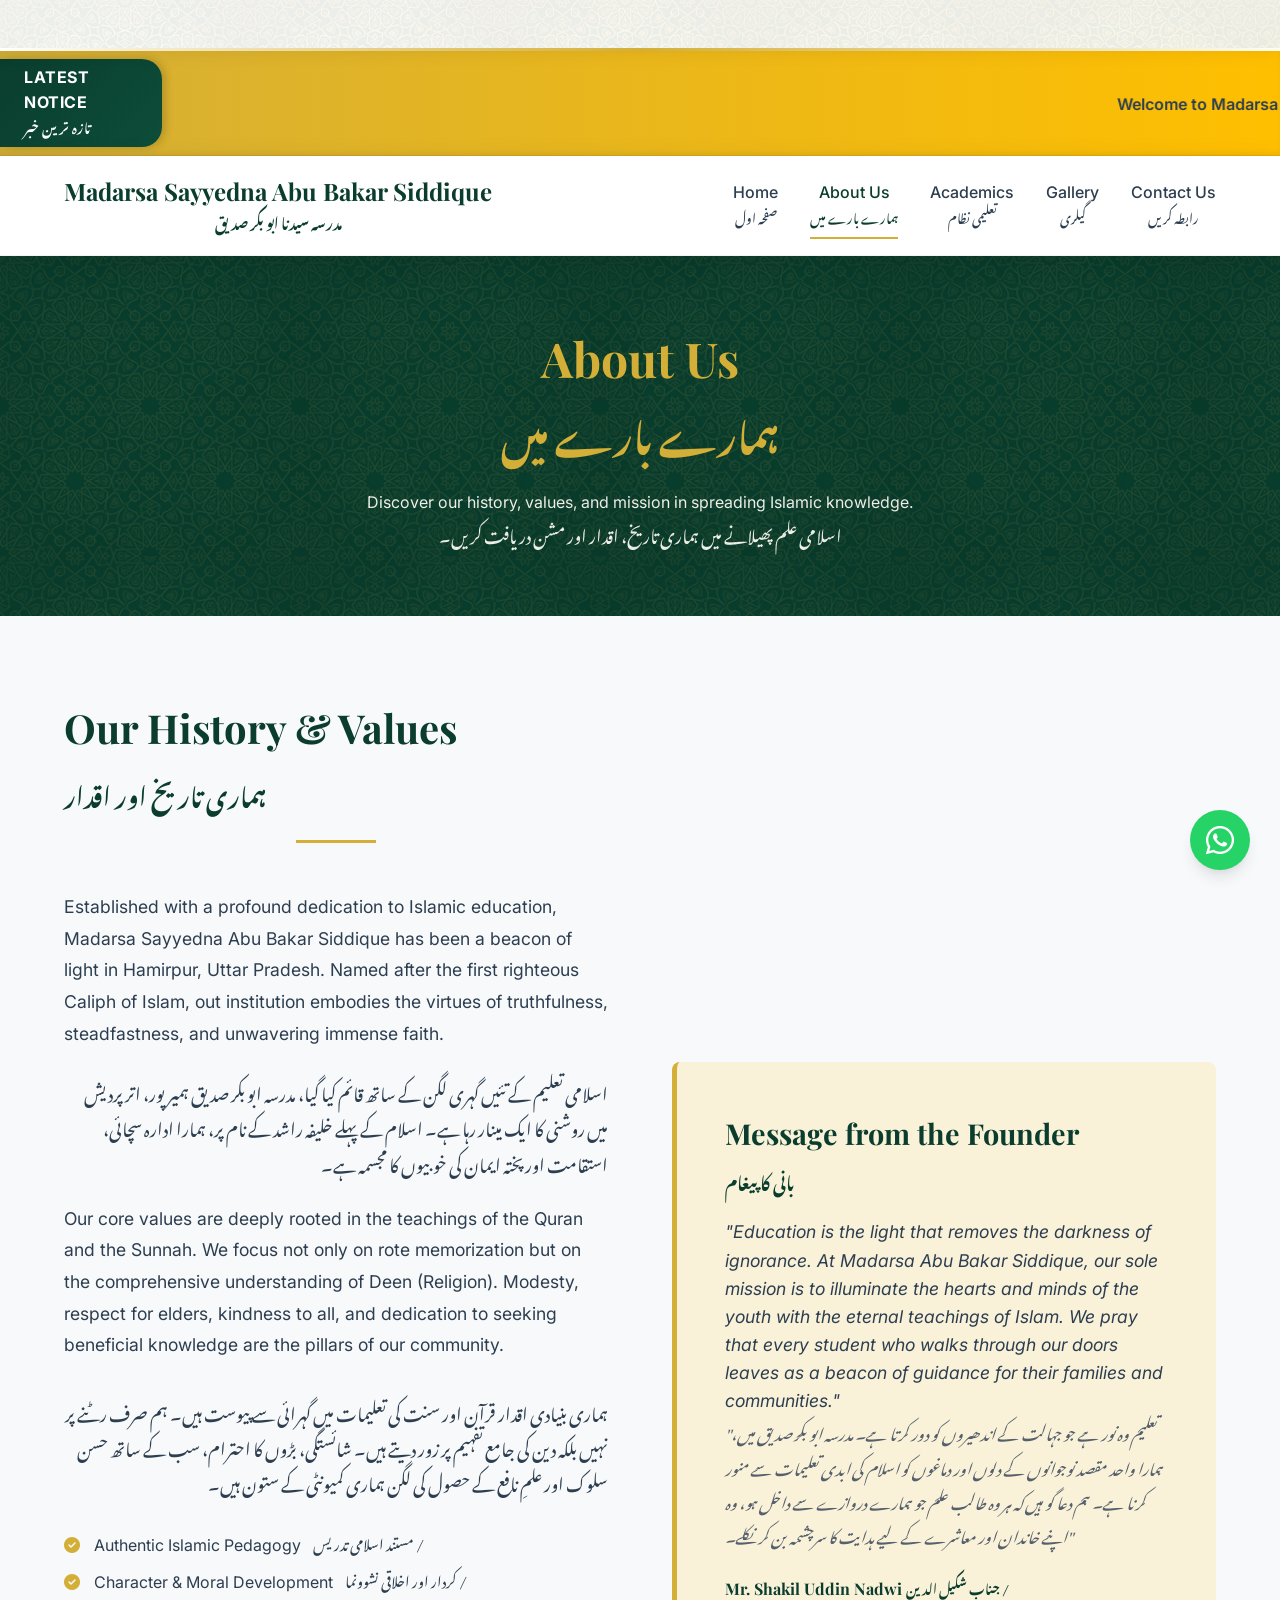
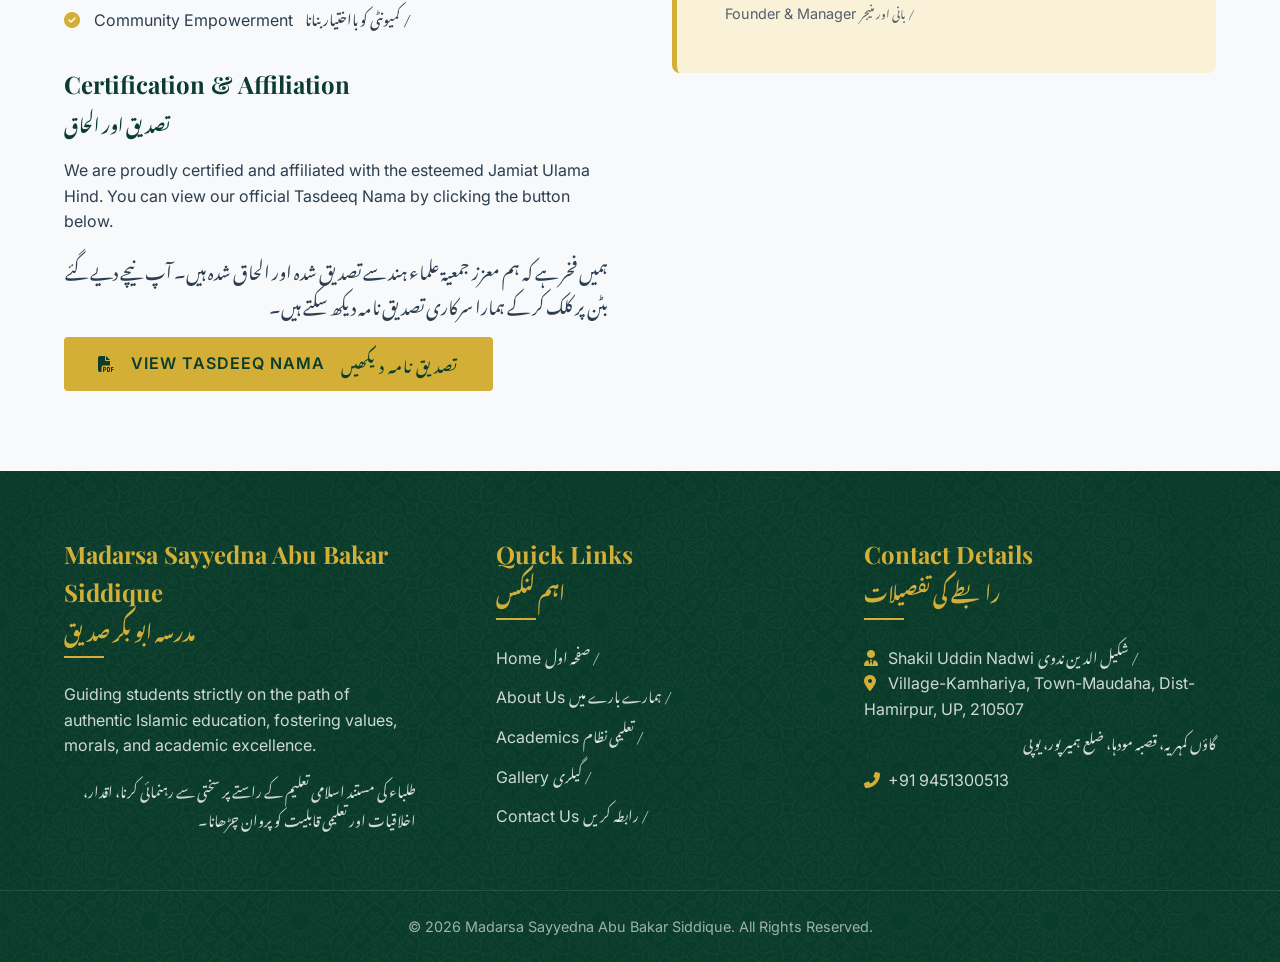
==== commit 65306251: "Add files via upload" ====
--- a/about.html
+++ b/about.html
@@ -16,6 +16,7 @@
     <!-- Top Bismillah Header -->
     <div class="bismillah-container">
         <div class="bismillah-shine"></div>
+    </div>
 
     <!-- Notice Marquee -->
     <div class="notice-marquee">
@@ -26,8 +27,10 @@
             for the upcoming academic year. Enroll your children for Hifz, Nazra,
             and Deeniyat courses. Focus on shaping a bright future with authentic
             Islamic teachings.
-            <span class="urdu-text" style="margin-left: 3rem; color: #fff;">مدرسہ سیدنا ابو بکر صدیق میں خوش آمدید! نئے
-                تعلیمی سال کے لیے داخلے شروع ہو چکے ہیں۔ اپنے بچوں کو حفظ، ناظرہ، اور دینیات کے کورسز میں داخل کرائیں۔
+            <span class="urdu-text" style="margin-left: 3rem; color: #fff;">مدرسہ سیدنا ابو بکر صدیق میں خوش آمدید!
+                نئے
+                تعلیمی سال کے لیے داخلے شروع ہو چکے ہیں۔ اپنے بچوں کو حفظ، ناظرہ، اور دینیات کے کورسز میں داخل
+                کرائیں۔
                 مستند اسلامی تعلیمات کے ساتھ روشن مستقبل کی تعمیر پر توجہ دیں۔</span>
         </marquee>
     </div>
@@ -39,16 +42,18 @@
           justify-content: space-between;
           align-items: center;
         ">
-            <a href="index.html" class="nav-brand" style="text-align: center; line-height: 1.2;">Madarsa Sayyedna Abu
+            <a href="index.html" class="nav-brand" style="text-align: center; line-height: 1.2;">Madarsa Sayyedna
+                Abu
                 Bakar Siddique <br><span class="urdu-block" style="font-size: 0.6em; line-height: 1; margin: 0;">مدرسہ
                     سیدنا ابو بکر صدیق</span></a>
             <button class="menu-toggle"><i class="fas fa-bars"></i></button>
             <ul class="nav-menu">
                 <li><a href="index.html" class="nav-link" style="text-align: center; display: block;">Home <br><span
-                            class="urdu-block" style="font-size: 0.8em; line-height: 1; margin: 0;">صفحہ اول</span></a>
+                            class="urdu-block" style="font-size: 0.8em; line-height: 1; margin: 0;">صفحہ
+                            اول</span></a>
                 </li>
-                <li><a href="about.html" class="nav-link" style="text-align: center; display: block;">About Us <br><span
-                            class="urdu-block" style="font-size: 0.8em; line-height: 1; margin: 0;">ہمارے بارے
+                <li><a href="about.html" class="nav-link" style="text-align: center; display: block;">About Us
+                        <br><span class="urdu-block" style="font-size: 0.8em; line-height: 1; margin: 0;">ہمارے بارے
                             میں</span></a></li>
                 <li><a href="academics.html" class="nav-link" style="text-align: center; display: block;">Academics
                         <br><span class="urdu-block" style="font-size: 0.8em; line-height: 1; margin: 0;">تعلیمی
@@ -83,7 +88,8 @@
                 <div>
                     <h2 class="section-title" style="text-align: left">
                         Our History & Values <br><span class="urdu-block"
-                            style="font-size: 0.6em; line-height: 0.5; margin-top: 1rem;">ہماری تاریخ اور اقدار</span>
+                            style="font-size: 0.6em; line-height: 0.5; margin-top: 1rem;">ہماری تاریخ اور
+                            اقدار</span>
                     </h2>
                     <p style="font-size: 1.1rem; line-height: 1.8; margin-bottom: 1.5rem">
                         Established with a profound dedication to Islamic education,
@@ -93,8 +99,10 @@
                         steadfastness, and unwavering immense faith.
                     </p>
                     <p class="urdu-block" style="margin-bottom: 1.5rem;">
-                        اسلامی تعلیم کے تئیں گہری لگن کے ساتھ قائم کیا گیا، مدرسہ ابو بکر صدیق ہمیر پور، اتر پردیش میں
-                        روشنی کا ایک مینار رہا ہے۔ اسلام کے پہلے خلیفہ راشد کے نام پر، ہمارا ادارہ سچائی، استقامت اور
+                        اسلامی تعلیم کے تئیں گہری لگن کے ساتھ قائم کیا گیا، مدرسہ ابو بکر صدیق ہمیر پور، اتر پردیش
+                        میں
+                        روشنی کا ایک مینار رہا ہے۔ اسلام کے پہلے خلیفہ راشد کے نام پر، ہمارا ادارہ سچائی، استقامت
+                        اور
                         پختہ ایمان کی خوبیوں کا مجسمہ ہے۔
                     </p>
                     <p style="font-size: 1.1rem; line-height: 1.8; margin-bottom: 2rem">
@@ -105,7 +113,8 @@
                         knowledge are the pillars of our community.
                     </p>
                     <p class="urdu-block" style="margin-bottom: 2rem;">
-                        ہماری بنیادی اقدار قرآن اور سنت کی تعلیمات میں گہرائی سے پیوست ہیں۔ ہم صرف رٹنے پر نہیں بلکہ دین
+                        ہماری بنیادی اقدار قرآن اور سنت کی تعلیمات میں گہرائی سے پیوست ہیں۔ ہم صرف رٹنے پر نہیں بلکہ
+                        دین
                         کی جامع تفہیم پر زور دیتے ہیں۔ شائستگی، بڑوں کا احترام، سب کے ساتھ حسن سلوک اور علمِ نافع کے
                         حصول کی لگن ہماری کمیونٹی کے ستون ہیں۔
                     </p>
@@ -137,17 +146,18 @@
                         </h3>
                         <p style="margin-bottom: 1rem">
                             We are proudly certified and affiliated with the esteemed Jamiat
-                            Ulama Hind. You can view our official Tasdeek Nama by clicking
+                            Ulama Hind. You can view our official Tasdeeq Nama by clicking
                             the button below.
                         </p>
                         <p class="urdu-block" style="margin-bottom: 1rem;">
-                            ہمें فخر ہے کہ ہم معزز جمعیۃ علماء ہند سے تصدیق شدہ اور الحاق شدہ ہیں۔ آپ نیچے دیے گئے بٹن
+                            ہمیں فخر ہے کہ ہم معزز جمعیۃ علماء ہند سے تصدیق شدہ اور الحاق شدہ ہیں۔ آپ نیچے دیے گئے
+                            بٹن
                             پر کلک کر کے ہمارا سرکاری تصدیق نامہ دیکھ سکتے ہیں۔
                         </p>
                         <a href="assets/pdf/madarsa_tasddenama779_260310_111826.PDF" target="_blank"
                             class="btn btn-gold" style="display: inline-flex; align-items: center; gap: 0.5rem;">
                             <i class="fas fa-file-pdf" style="margin-right: 8px"></i> View
-                            Tasdeek Nama <span class="urdu-text"
+                            Tasdeeq Nama <span class="urdu-text"
                                 style="padding-left: 0.5rem; padding-right: 0; font-size: 0.9em;"> تصدیق نامہ
                                 دیکھیں</span>
                         </a>
@@ -172,8 +182,10 @@
                             leaves as a beacon of guidance for their families and
                             communities."
                             <br><span class="urdu-block"
-                                style="font-size: 0.9em; margin-top: 1rem; color: #55606c;">"تعلیم وہ نور ہے جو جہالت کے
-                                اندھیروں کو دور کرتا ہے۔ مدرسہ ابو بکر صدیق میں، ہمارا واحد مقصد نوجوانوں کے دلوں اور
+                                style="font-size: 0.9em; margin-top: 1rem; color: #55606c;">"تعلیم وہ نور ہے جو
+                                جہالت کے
+                                اندھیروں کو دور کرتا ہے۔ مدرسہ ابو بکر صدیق میں، ہمارا واحد مقصد نوجوانوں کے دلوں
+                                اور
                                 دماغوں کو اسلام کی ابدی تعلیمات سے منور کرنا ہے۔ ہم دعا گو ہیں کہ ہر وہ طالب علم جو
                                 ہمارے دروازے سے داخل ہو، وہ اپنے خاندان اور معاشرے کے لیے ہدایت کا سرچشمہ بن کر
                                 نکلے۔"</span>
@@ -182,7 +194,8 @@
                                 style="font-size: 0.8em;">/
                                 جناب شکیل الدین</span></p>
                         <p style="color: var(--text-gray); font-size: 0.9rem">
-                            Founder & Manager <span class="urdu-text" style="font-size: 0.8em;">/ بانی اور منیجر</span>
+                            Founder & Manager <span class="urdu-text" style="font-size: 0.8em;">/ بانی اور
+                                منیجر</span>
                         </p>
                     </div>
                 </div>
@@ -201,7 +214,8 @@
                     education, fostering values, morals, and academic excellence.
                 </p>
                 <p class="urdu-block" style="font-size: 0.9em; margin-top: 1rem;">
-                    طلباء کی مستند اسلامی تعلیم کے راستے پر سختی سے رہنمائی کرنا، اقدار، اخلاقیات اور تعلیمی قابلیت کو
+                    طلباء کی مستند اسلامی تعلیم کے راستے پر سختی سے رہنمائی کرنا، اقدار، اخلاقیات اور تعلیمی قابلیت
+                    کو
                     پروان چڑھانا۔
                 </p>
             </div>
@@ -213,7 +227,8 @@
                                 اول</span></a></li>
                     <li><a href="about.html">About Us <span class="urdu-text" style="font-size: 0.9em;">/ ہمارے بارے
                                 میں</span></a></li>
-                    <li><a href="academics.html">Academics <span class="urdu-text" style="font-size: 0.9em;">/ تعلیمی
+                    <li><a href="academics.html">Academics <span class="urdu-text" style="font-size: 0.9em;">/
+                                تعلیمی
                                 نظام</span></a></li>
                     <li><a href="gallery.html">Gallery <span class="urdu-text" style="font-size: 0.9em;">/
                                 گیلری</span></a></li>
--- a/assets/css/style.css
+++ b/assets/css/style.css
@@ -45,6 +45,20 @@
     margin-top: 0.25rem;
     line-height: 2;
     font-size: 1.1em;
+    word-break: break-word;
+    /* Prevent long Urdu words from breaking the layout */
+    overflow-wrap: break-word;
+}
+
+p.urdu-block {
+    text-align: right;
+}
+
+/* Ensure global box-sizing and prevent horizontal scroll */
+html,
+body {
+    max-width: 100vw;
+    overflow-x: hidden;
 }
 
 h1,
@@ -637,6 +651,32 @@
     grid-template-columns: 1fr 1fr;
     gap: 4rem;
     align-items: center;
+}
+
+@media (max-width: 768px) {
+    .about-grid {
+        grid-template-columns: 1fr;
+        /* Stack columns on mobile */
+        gap: 2rem;
+    }
+
+    .section {
+        padding: 3rem 0;
+        /* Reduce section padding on mobile */
+    }
+
+    .container {
+        padding: 0 1rem;
+        /* Adjust container padding for smaller screens */
+    }
+
+    .hero-content h1 {
+        font-size: 2.2rem;
+    }
+
+    .section-title {
+        font-size: 2rem;
+    }
 }
 
 .about-image {
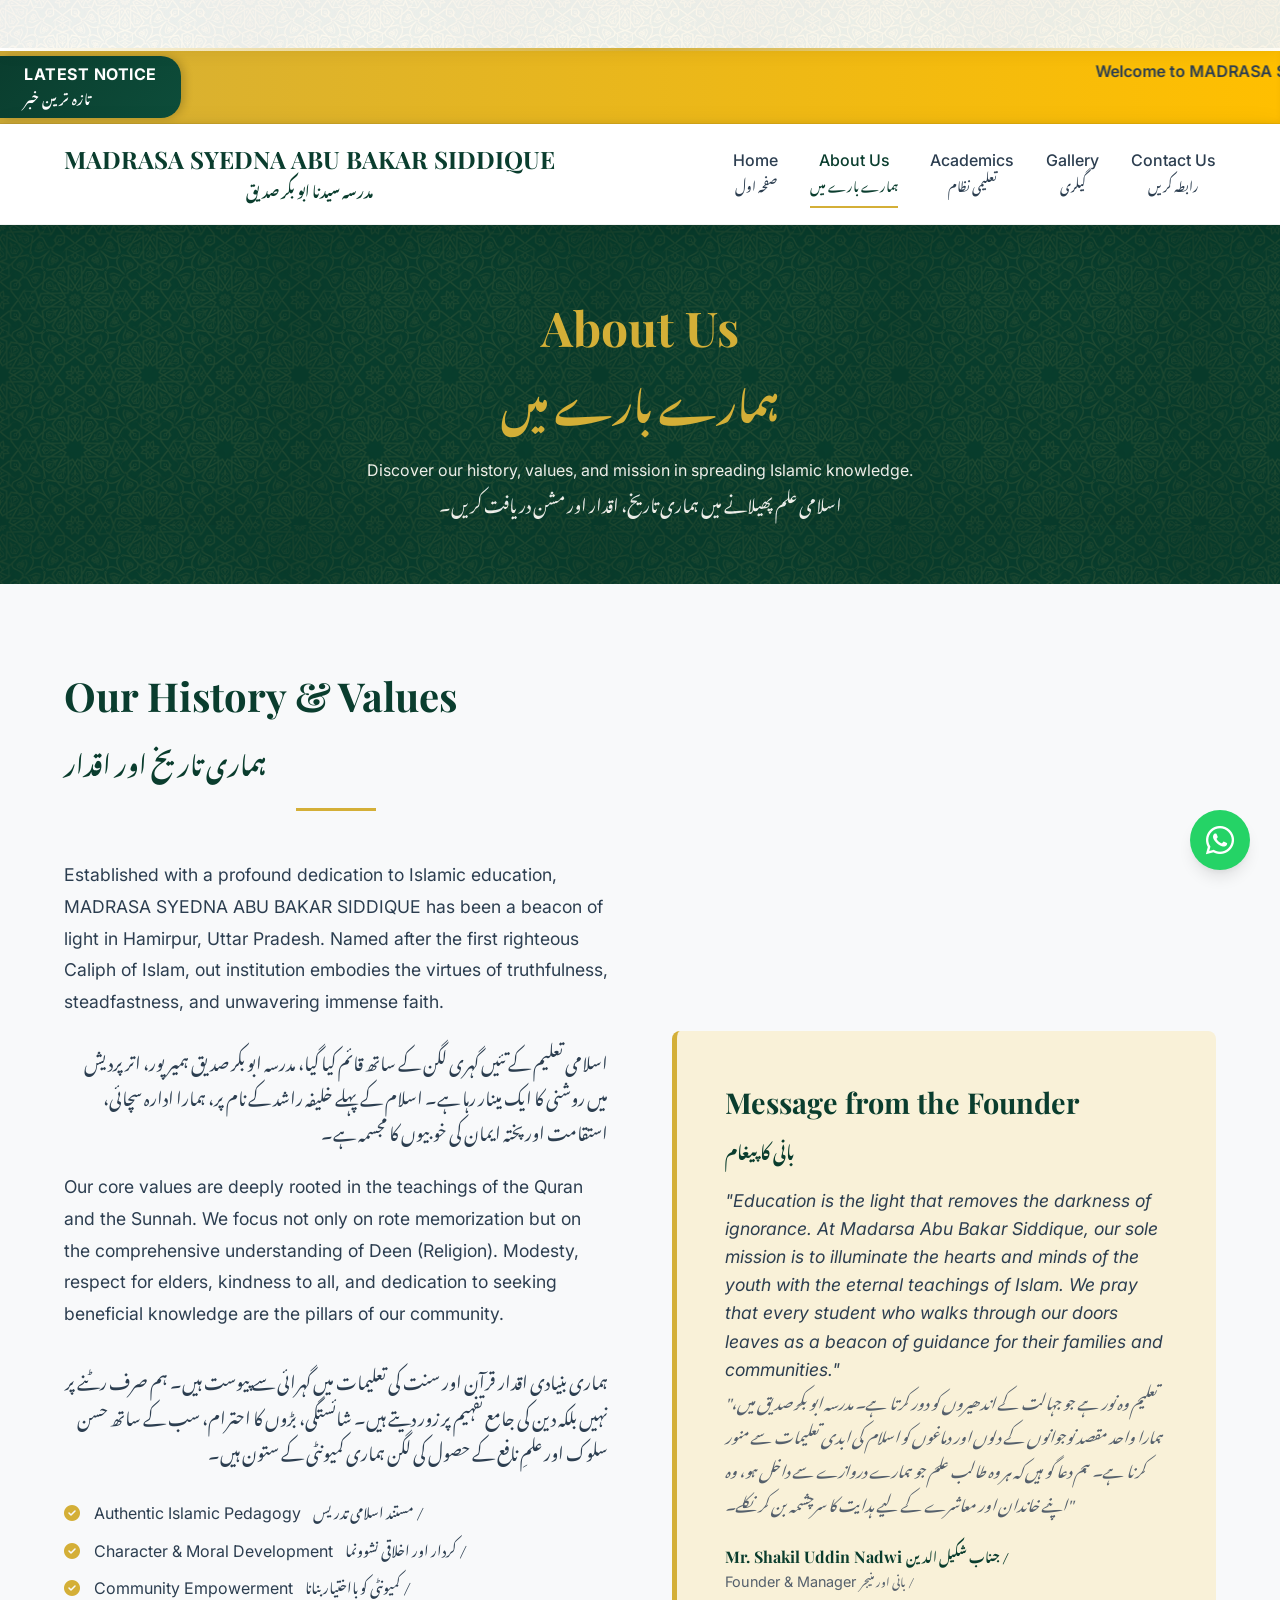
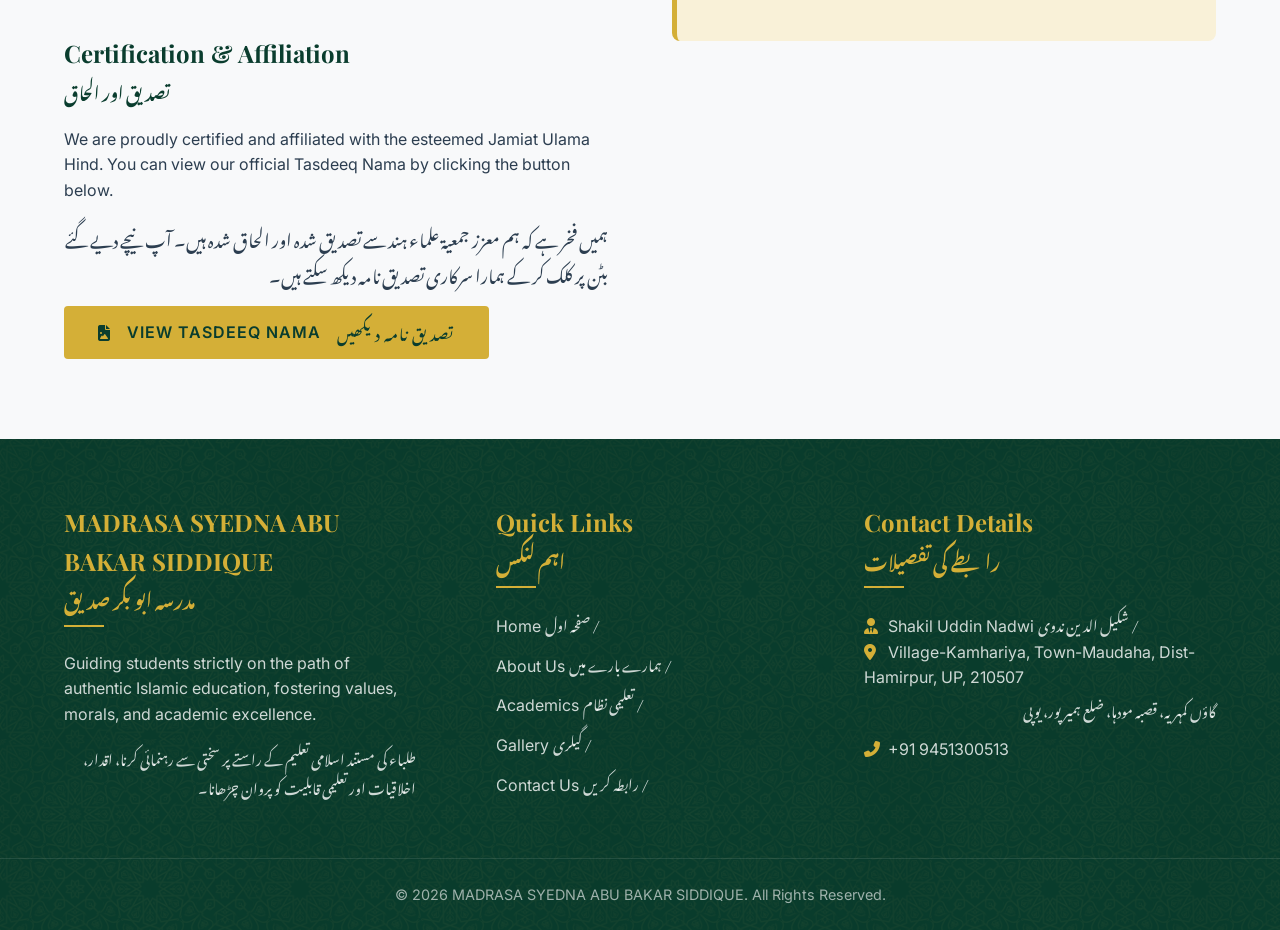
==== commit b65c17f1: "Add files via upload" ====
--- a/about.html
+++ b/about.html
@@ -1,273 +1,272 @@
-<!doctype html>
-<html lang="en">
-
-<head>
-    <meta charset="UTF-8" />
-    <meta name="viewport" content="width=device-width, initial-scale=1.0" />
-    <meta name="description"
-        content="About Madarsa Abu Bakar Siddique - Learn about our history, values, and our Founder/Manager Shakil Uddin." />
-    <title>About Us | Madarsa Sayyedna Abu Bakar Siddique</title>
-    <!-- FontAwesome -->
-    <link rel="stylesheet" href="https://cdnjs.cloudflare.com/ajax/libs/font-awesome/6.4.0/css/all.min.css" />
-    <link rel="stylesheet" href="assets/css/style.css" />
-</head>
-
-<body>
-    <!-- Top Bismillah Header -->
-    <div class="bismillah-container">
-        <div class="bismillah-shine"></div>
-    </div>
-
-    <!-- Notice Marquee -->
-    <div class="notice-marquee">
-        <span class="label">Latest Notice <br><span class="urdu-text" style="font-size: 0.8em; line-height: 1;">تازہ
-                ترین خبر</span></span>
-        <marquee behavior="scroll" direction="left" scrollamount="5" style="display: flex; align-items: center;">
-            Welcome to Madarsa Sayyedna Abu Bakar Siddique! Admissions are now open
-            for the upcoming academic year. Enroll your children for Hifz, Nazra,
-            and Deeniyat courses. Focus on shaping a bright future with authentic
-            Islamic teachings.
-            <span class="urdu-text" style="margin-left: 3rem; color: #fff;">مدرسہ سیدنا ابو بکر صدیق میں خوش آمدید!
-                نئے
-                تعلیمی سال کے لیے داخلے شروع ہو چکے ہیں۔ اپنے بچوں کو حفظ، ناظرہ، اور دینیات کے کورسز میں داخل
-                کرائیں۔
-                مستند اسلامی تعلیمات کے ساتھ روشن مستقبل کی تعمیر پر توجہ دیں۔</span>
-        </marquee>
-    </div>
-
-    <!-- Navbar -->
-    <nav class="navbar">
-        <div class="container" style="
-          display: flex;
-          justify-content: space-between;
-          align-items: center;
-        ">
-            <a href="index.html" class="nav-brand" style="text-align: center; line-height: 1.2;">Madarsa Sayyedna
-                Abu
-                Bakar Siddique <br><span class="urdu-block" style="font-size: 0.6em; line-height: 1; margin: 0;">مدرسہ
-                    سیدنا ابو بکر صدیق</span></a>
-            <button class="menu-toggle"><i class="fas fa-bars"></i></button>
-            <ul class="nav-menu">
-                <li><a href="index.html" class="nav-link" style="text-align: center; display: block;">Home <br><span
-                            class="urdu-block" style="font-size: 0.8em; line-height: 1; margin: 0;">صفحہ
-                            اول</span></a>
-                </li>
-                <li><a href="about.html" class="nav-link" style="text-align: center; display: block;">About Us
-                        <br><span class="urdu-block" style="font-size: 0.8em; line-height: 1; margin: 0;">ہمارے بارے
-                            میں</span></a></li>
-                <li><a href="academics.html" class="nav-link" style="text-align: center; display: block;">Academics
-                        <br><span class="urdu-block" style="font-size: 0.8em; line-height: 1; margin: 0;">تعلیمی
-                            نظام</span></a></li>
-                <li><a href="gallery.html" class="nav-link" style="text-align: center; display: block;">Gallery
-                        <br><span class="urdu-block"
-                            style="font-size: 0.8em; line-height: 1; margin: 0;">گیلری</span></a></li>
-                <li><a href="contact.html" class="nav-link" style="text-align: center; display: block;">Contact Us
-                        <br><span class="urdu-block" style="font-size: 0.8em; line-height: 1; margin: 0;">رابطہ
-                            کریں</span></a></li>
-            </ul>
-        </div>
-    </nav>
-
-    <!-- Page Header -->
-    <header class="page-header">
-        <div class="container">
-            <h1>About Us <br><span class="urdu-block" style="font-size: 0.8em; line-height: 1; margin: 0.5rem 0;">ہمارے
-                    بارے میں</span></h1>
-            <p>
-                Discover our history, values, and mission in spreading Islamic
-                knowledge.
-                <br><span class="urdu-block">اسلامی علم پھیلانے میں ہماری تاریخ، اقدار اور مشن دریافت کریں۔</span>
-            </p>
-        </div>
-    </header>
-
-    <!-- History & Values Section -->
-    <section class="section section-bg-light">
-        <div class="container">
-            <div class="about-grid">
-                <div>
-                    <h2 class="section-title" style="text-align: left">
-                        Our History & Values <br><span class="urdu-block"
-                            style="font-size: 0.6em; line-height: 0.5; margin-top: 1rem;">ہماری تاریخ اور
-                            اقدار</span>
-                    </h2>
-                    <p style="font-size: 1.1rem; line-height: 1.8; margin-bottom: 1.5rem">
-                        Established with a profound dedication to Islamic education,
-                        Madarsa Sayyedna Abu Bakar Siddique has been a beacon of light in Hamirpur,
-                        Uttar Pradesh. Named after the first righteous Caliph of Islam,
-                        out institution embodies the virtues of truthfulness,
-                        steadfastness, and unwavering immense faith.
-                    </p>
-                    <p class="urdu-block" style="margin-bottom: 1.5rem;">
-                        اسلامی تعلیم کے تئیں گہری لگن کے ساتھ قائم کیا گیا، مدرسہ ابو بکر صدیق ہمیر پور، اتر پردیش
-                        میں
-                        روشنی کا ایک مینار رہا ہے۔ اسلام کے پہلے خلیفہ راشد کے نام پر، ہمارا ادارہ سچائی، استقامت
-                        اور
-                        پختہ ایمان کی خوبیوں کا مجسمہ ہے۔
-                    </p>
-                    <p style="font-size: 1.1rem; line-height: 1.8; margin-bottom: 2rem">
-                        Our core values are deeply rooted in the teachings of the Quran
-                        and the Sunnah. We focus not only on rote memorization but on the
-                        comprehensive understanding of Deen (Religion). Modesty, respect
-                        for elders, kindness to all, and dedication to seeking beneficial
-                        knowledge are the pillars of our community.
-                    </p>
-                    <p class="urdu-block" style="margin-bottom: 2rem;">
-                        ہماری بنیادی اقدار قرآن اور سنت کی تعلیمات میں گہرائی سے پیوست ہیں۔ ہم صرف رٹنے پر نہیں بلکہ
-                        دین
-                        کی جامع تفہیم پر زور دیتے ہیں۔ شائستگی، بڑوں کا احترام، سب کے ساتھ حسن سلوک اور علمِ نافع کے
-                        حصول کی لگن ہماری کمیونٹی کے ستون ہیں۔
-                    </p>
-                    <ul style="list-style: none">
-                        <li style="margin-bottom: 10px">
-                            <i class="fas fa-check-circle" style="color: var(--gold); margin-right: 10px"></i>
-                            Authentic Islamic Pedagogy <span class="urdu-text"
-                                style="font-size: 0.9em; padding-left: 0.5rem;">/ مستند اسلامی تدریس</span>
-                        </li>
-                        <li style="margin-bottom: 10px">
-                            <i class="fas fa-check-circle" style="color: var(--gold); margin-right: 10px"></i>
-                            Character & Moral Development <span class="urdu-text"
-                                style="font-size: 0.9em; padding-left: 0.5rem;">/ کردار اور اخلاقی نشوونما</span>
-                        </li>
-                        <li style="margin-bottom: 10px">
-                            <i class="fas fa-check-circle" style="color: var(--gold); margin-right: 10px"></i>
-                            Community Empowerment <span class="urdu-text"
-                                style="font-size: 0.9em; padding-left: 0.5rem;">/ کمیونٹی کو بااختیار بنانا</span>
-                        </li>
-                    </ul>
-                    <div style="margin-top: 2rem">
-                        <h3 style="
-                  font-size: 1.5rem;
-                  color: var(--primary-green);
-                  margin-bottom: 1rem;
-                ">
-                            Certification & Affiliation <br><span class="urdu-block"
-                                style="font-size: 0.7em; line-height: 1; margin-top: 0.5rem;">تصدیق اور الحاق</span>
-                        </h3>
-                        <p style="margin-bottom: 1rem">
-                            We are proudly certified and affiliated with the esteemed Jamiat
-                            Ulama Hind. You can view our official Tasdeeq Nama by clicking
-                            the button below.
-                        </p>
-                        <p class="urdu-block" style="margin-bottom: 1rem;">
-                            ہمیں فخر ہے کہ ہم معزز جمعیۃ علماء ہند سے تصدیق شدہ اور الحاق شدہ ہیں۔ آپ نیچے دیے گئے
-                            بٹن
-                            پر کلک کر کے ہمارا سرکاری تصدیق نامہ دیکھ سکتے ہیں۔
-                        </p>
-                        <a href="assets/pdf/madarsa_tasddenama779_260310_111826.PDF" target="_blank"
-                            class="btn btn-gold" style="display: inline-flex; align-items: center; gap: 0.5rem;">
-                            <i class="fas fa-file-pdf" style="margin-right: 8px"></i> View
-                            Tasdeeq Nama <span class="urdu-text"
-                                style="padding-left: 0.5rem; padding-right: 0; font-size: 0.9em;"> تصدیق نامہ
-                                دیکھیں</span>
-                        </a>
-                    </div>
-                </div>
-                <div>
-                    <!-- Message From Founder -->
-                    <div class="founder-msg">
-                        <h2 style="
-                  font-size: 1.8rem;
-                  margin-bottom: 1rem;
-                  color: var(--primary-green);
-                ">
-                            Message from the Founder <br><span class="urdu-block"
-                                style="font-size: 0.6em; margin-top: 1rem; padding: 0;">بانی کا پیغام</span>
-                        </h2>
-                        <blockquote>
-                            "Education is the light that removes the darkness of ignorance.
-                            At Madarsa Abu Bakar Siddique, our sole mission is to illuminate
-                            the hearts and minds of the youth with the eternal teachings of
-                            Islam. We pray that every student who walks through our doors
-                            leaves as a beacon of guidance for their families and
-                            communities."
-                            <br><span class="urdu-block"
-                                style="font-size: 0.9em; margin-top: 1rem; color: #55606c;">"تعلیم وہ نور ہے جو
-                                جہالت کے
-                                اندھیروں کو دور کرتا ہے۔ مدرسہ ابو بکر صدیق میں، ہمارا واحد مقصد نوجوانوں کے دلوں
-                                اور
-                                دماغوں کو اسلام کی ابدی تعلیمات سے منور کرنا ہے۔ ہم دعا گو ہیں کہ ہر وہ طالب علم جو
-                                ہمارے دروازے سے داخل ہو، وہ اپنے خاندان اور معاشرے کے لیے ہدایت کا سرچشمہ بن کر
-                                نکلے۔"</span>
-                        </blockquote>
-                        <p class="founder-name">Mr. Shakil Uddin Nadwi <span class="urdu-text"
-                                style="font-size: 0.8em;">/
-                                جناب شکیل الدین</span></p>
-                        <p style="color: var(--text-gray); font-size: 0.9rem">
-                            Founder & Manager <span class="urdu-text" style="font-size: 0.8em;">/ بانی اور
-                                منیجر</span>
-                        </p>
-                    </div>
-                </div>
-            </div>
-        </div>
-    </section>
-
-    <!-- Footer -->
-    <footer class="footer">
-        <div class="container footer-grid">
-            <div class="footer-col">
-                <h3>Madarsa Sayyedna Abu Bakar Siddique <br><span class="urdu-block"
-                        style="font-size: 0.8em; line-height: 1; margin: 0.5rem 0;">مدرسہ ابو بکر صدیق</span></h3>
-                <p>
-                    Guiding students strictly on the path of authentic Islamic
-                    education, fostering values, morals, and academic excellence.
-                </p>
-                <p class="urdu-block" style="font-size: 0.9em; margin-top: 1rem;">
-                    طلباء کی مستند اسلامی تعلیم کے راستے پر سختی سے رہنمائی کرنا، اقدار، اخلاقیات اور تعلیمی قابلیت
-                    کو
-                    پروان چڑھانا۔
-                </p>
-            </div>
-            <div class="footer-col" style="padding-left: 2rem">
-                <h3>Quick Links <br><span class="urdu-block"
-                        style="font-size: 0.8em; line-height: 1; margin: 0.5rem 0;">اہم لنکس</span></h3>
-                <ul class="footer-links">
-                    <li><a href="index.html">Home <span class="urdu-text" style="font-size: 0.9em;">/ صفحہ
-                                اول</span></a></li>
-                    <li><a href="about.html">About Us <span class="urdu-text" style="font-size: 0.9em;">/ ہمارے بارے
-                                میں</span></a></li>
-                    <li><a href="academics.html">Academics <span class="urdu-text" style="font-size: 0.9em;">/
-                                تعلیمی
-                                نظام</span></a></li>
-                    <li><a href="gallery.html">Gallery <span class="urdu-text" style="font-size: 0.9em;">/
-                                گیلری</span></a></li>
-                    <li><a href="contact.html">Contact Us <span class="urdu-text" style="font-size: 0.9em;">/ رابطہ
-                                کریں</span></a></li>
-                </ul>
-            </div>
-            <div class="footer-col">
-                <h3>Contact Details <br><span class="urdu-block"
-                        style="font-size: 0.8em; line-height: 1; margin: 0.5rem 0;">رابطے کی تفصیلات</span></h3>
-                <p>
-                    <i class="fas fa-user-tie" style="color: var(--gold); width: 20px"></i>
-                    Shakil Uddin Nadwi <span class="urdu-text" style="font-size: 0.9em;">/ شکیل الدین ندوی</span>
-                </p>
-                <p>
-                    <i class="fas fa-map-marker-alt" style="color: var(--gold); width: 20px"></i>
-                    Village-Kamhariya, Town-Maudaha, Dist-Hamirpur, UP, 210507
-                </p>
-                <p class="urdu-block"
-                    style="font-size: 0.9em; padding-left: 20px; line-height: 1.5; margin-top: 0.5rem;">
-                    گاؤں کمہریہ، قصبہ مودہا، ضلع ہمیر پور، یوپی
-                </p>
-                <p style="margin-top: 1rem;">
-                    <i class="fas fa-phone-alt" style="color: var(--gold); width: 20px"></i>
-                    +91 9451300513
-                </p>
-            </div>
-        </div>
-        <div class="footer-bottom">
-            <p>&copy; 2026 Madarsa Sayyedna Abu Bakar Siddique. All Rights Reserved.</p>
-        </div>
-    </footer>
-
-    <!-- WhatsApp FAB -->
-    <a href="https://wa.me/919451300513" target="_blank" class="whatsapp-fab" aria-label="Chat on WhatsApp">
-        <i class="fab fa-whatsapp"></i>
-    </a>
-
-    <script src="assets/js/script.js"></script>
-</body>
-
-</html>+<!doctype html>
+<html lang="en">
+
+<head>
+    <meta charset="UTF-8" />
+    <meta name="viewport" content="width=device-width, initial-scale=1.0" />
+    <meta name="description"
+        content="About Madarsa Abu Bakar Siddique - Learn about our history, values, and our Founder/Manager Shakil Uddin." />
+    <title>About Us | MADRASA SYEDNA ABU BAKAR SIDDIQUE</title>
+    <!-- FontAwesome -->
+    <link rel="stylesheet" href="https://cdnjs.cloudflare.com/ajax/libs/font-awesome/6.4.0/css/all.min.css" />
+    <link rel="stylesheet" href="assets/css/style.css" />
+</head>
+
+<body>
+    <!-- Top Bismillah Header -->
+    <div class="bismillah-container">
+        <div class="bismillah-shine"></div>
+    </div>
+
+    <!-- Notice Marquee -->
+    <div class="notice-marquee" style="display: flex; flex-direction: row; padding: 5px 0;">
+        <span class="label" style="flex-shrink: 0;">Latest Notice <br><span class="urdu-text" style="font-size: 0.8em; line-height: 1;">تازہ ترین خبر</span></span>
+        <div style="flex-grow: 1; display: flex; flex-direction: column; overflow: hidden; padding-left: 10px;">
+            <marquee behavior="scroll" direction="left" scrollamount="5" style="line-height: 1.5;">
+                Welcome to MADRASA SYEDNA ABU BAKAR SIDDIQUE! Admissions are now open
+                for the upcoming academic year. Enroll your children for Hifz, Nazra,
+                and Deeniyat courses. Focus on shaping a bright future with authentic
+                Islamic teachings.
+            </marquee>
+            <marquee behavior="scroll" direction="right" scrollamount="5" style="line-height: 1.5; margin-top: 2px;">
+                <span class="urdu-text" style="color: #fff; font-size: 1.1em;">مدرسہ سیدنا ابو بکر صدیق میں خوش آمدید! نئے
+                    تعلیمی سال کے لیے داخلے شروع ہو چکے ہیں۔ اپنے بچوں کو حفظ، ناظرہ، اور دینیات کے کورسز میں داخل کرائیں۔
+                    مستند اسلامی تعلیمات کے ساتھ روشن مستقبل کی تعمیر پر توجہ دیں۔</span>
+            </marquee>
+        </div>
+    </div>
+
+    <!-- Navbar -->
+    <nav class="navbar">
+        <div class="container" style="
+          display: flex;
+          justify-content: space-between;
+          align-items: center;
+        ">
+            <a href="index.html" class="nav-brand" style="text-align: center; line-height: 1.2;">MADRASA SYEDNA ABU BAKAR SIDDIQUE <br><span class="urdu-block" style="font-size: 0.6em; line-height: 1; margin: 0;">مدرسہ
+                    سیدنا ابو بکر صدیق</span></a>
+            <button class="menu-toggle"><i class="fas fa-bars"></i></button>
+            <ul class="nav-menu">
+                <li><a href="index.html" class="nav-link" style="text-align: center; display: block;">Home <br><span
+                            class="urdu-block" style="font-size: 0.8em; line-height: 1; margin: 0;">صفحہ
+                            اول</span></a>
+                </li>
+                <li><a href="about.html" class="nav-link" style="text-align: center; display: block;">About Us
+                        <br><span class="urdu-block" style="font-size: 0.8em; line-height: 1; margin: 0;">ہمارے بارے
+                            میں</span></a></li>
+                <li><a href="academics.html" class="nav-link" style="text-align: center; display: block;">Academics
+                        <br><span class="urdu-block" style="font-size: 0.8em; line-height: 1; margin: 0;">تعلیمی
+                            نظام</span></a></li>
+                <li><a href="gallery.html" class="nav-link" style="text-align: center; display: block;">Gallery
+                        <br><span class="urdu-block"
+                            style="font-size: 0.8em; line-height: 1; margin: 0;">گیلری</span></a></li>
+                <li><a href="contact.html" class="nav-link" style="text-align: center; display: block;">Contact Us
+                        <br><span class="urdu-block" style="font-size: 0.8em; line-height: 1; margin: 0;">رابطہ
+                            کریں</span></a></li>
+            </ul>
+        </div>
+    </nav>
+
+    <!-- Page Header -->
+    <header class="page-header">
+        <div class="container">
+            <h1>About Us <br><span class="urdu-block" style="font-size: 0.8em; line-height: 1; margin: 0.5rem 0;">ہمارے
+                    بارے میں</span></h1>
+            <p>
+                Discover our history, values, and mission in spreading Islamic
+                knowledge.
+                <br><span class="urdu-block">اسلامی علم پھیلانے میں ہماری تاریخ، اقدار اور مشن دریافت کریں۔</span>
+            </p>
+        </div>
+    </header>
+
+    <!-- History & Values Section -->
+    <section class="section section-bg-light">
+        <div class="container">
+            <div class="about-grid">
+                <div>
+                    <h2 class="section-title" style="text-align: left">
+                        Our History & Values <br><span class="urdu-block"
+                            style="font-size: 0.6em; line-height: 0.5; margin-top: 1rem;">ہماری تاریخ اور
+                            اقدار</span>
+                    </h2>
+                    <p style="font-size: 1.1rem; line-height: 1.8; margin-bottom: 1.5rem">
+                        Established with a profound dedication to Islamic education,
+                        MADRASA SYEDNA ABU BAKAR SIDDIQUE has been a beacon of light in Hamirpur,
+                        Uttar Pradesh. Named after the first righteous Caliph of Islam,
+                        out institution embodies the virtues of truthfulness,
+                        steadfastness, and unwavering immense faith.
+                    </p>
+                    <p class="urdu-block" style="margin-bottom: 1.5rem;">
+                        اسلامی تعلیم کے تئیں گہری لگن کے ساتھ قائم کیا گیا، مدرسہ ابو بکر صدیق ہمیر پور، اتر پردیش
+                        میں
+                        روشنی کا ایک مینار رہا ہے۔ اسلام کے پہلے خلیفہ راشد کے نام پر، ہمارا ادارہ سچائی، استقامت
+                        اور
+                        پختہ ایمان کی خوبیوں کا مجسمہ ہے۔
+                    </p>
+                    <p style="font-size: 1.1rem; line-height: 1.8; margin-bottom: 2rem">
+                        Our core values are deeply rooted in the teachings of the Quran
+                        and the Sunnah. We focus not only on rote memorization but on the
+                        comprehensive understanding of Deen (Religion). Modesty, respect
+                        for elders, kindness to all, and dedication to seeking beneficial
+                        knowledge are the pillars of our community.
+                    </p>
+                    <p class="urdu-block" style="margin-bottom: 2rem;">
+                        ہماری بنیادی اقدار قرآن اور سنت کی تعلیمات میں گہرائی سے پیوست ہیں۔ ہم صرف رٹنے پر نہیں بلکہ
+                        دین
+                        کی جامع تفہیم پر زور دیتے ہیں۔ شائستگی، بڑوں کا احترام، سب کے ساتھ حسن سلوک اور علمِ نافع کے
+                        حصول کی لگن ہماری کمیونٹی کے ستون ہیں۔
+                    </p>
+                    <ul style="list-style: none">
+                        <li style="margin-bottom: 10px">
+                            <i class="fas fa-check-circle" style="color: var(--gold); margin-right: 10px"></i>
+                            Authentic Islamic Pedagogy <span class="urdu-text"
+                                style="font-size: 0.9em; padding-left: 0.5rem;">/ مستند اسلامی تدریس</span>
+                        </li>
+                        <li style="margin-bottom: 10px">
+                            <i class="fas fa-check-circle" style="color: var(--gold); margin-right: 10px"></i>
+                            Character & Moral Development <span class="urdu-text"
+                                style="font-size: 0.9em; padding-left: 0.5rem;">/ کردار اور اخلاقی نشوونما</span>
+                        </li>
+                        <li style="margin-bottom: 10px">
+                            <i class="fas fa-check-circle" style="color: var(--gold); margin-right: 10px"></i>
+                            Community Empowerment <span class="urdu-text"
+                                style="font-size: 0.9em; padding-left: 0.5rem;">/ کمیونٹی کو بااختیار بنانا</span>
+                        </li>
+                    </ul>
+                    <div style="margin-top: 2rem">
+                        <h3 style="
+                  font-size: 1.5rem;
+                  color: var(--primary-green);
+                  margin-bottom: 1rem;
+                ">
+                            Certification & Affiliation <br><span class="urdu-block"
+                                style="font-size: 0.7em; line-height: 1; margin-top: 0.5rem;">تصدیق اور الحاق</span>
+                        </h3>
+                        <p style="margin-bottom: 1rem">
+                            We are proudly certified and affiliated with the esteemed Jamiat
+                            Ulama Hind. You can view our official Tasdeeq Nama by clicking
+                            the button below.
+                        </p>
+                        <p class="urdu-block" style="margin-bottom: 1rem;">
+                            ہمیں فخر ہے کہ ہم معزز جمعیۃ علماء ہند سے تصدیق شدہ اور الحاق شدہ ہیں۔ آپ نیچے دیے گئے
+                            بٹن
+                            پر کلک کر کے ہمارا سرکاری تصدیق نامہ دیکھ سکتے ہیں۔
+                        </p>
+                        <a href="tasdeeq.html"
+                            class="btn btn-gold" style="display: inline-flex; align-items: center; gap: 0.5rem;">
+                            <i class="fas fa-file-image" style="margin-right: 8px"></i> View
+                            Tasdeeq Nama <span class="urdu-text"
+                                style="padding-left: 0.5rem; padding-right: 0; font-size: 0.9em;"> تصدیق نامہ
+                                دیکھیں</span>
+                        </a>
+                    </div>
+                </div>
+                <div>
+                    <!-- Message From Founder -->
+                    <div class="founder-msg">
+                        <h2 style="
+                  font-size: 1.8rem;
+                  margin-bottom: 1rem;
+                  color: var(--primary-green);
+                ">
+                            Message from the Founder <br><span class="urdu-block"
+                                style="font-size: 0.6em; margin-top: 1rem; padding: 0;">بانی کا پیغام</span>
+                        </h2>
+                        <blockquote>
+                            "Education is the light that removes the darkness of ignorance.
+                            At Madarsa Abu Bakar Siddique, our sole mission is to illuminate
+                            the hearts and minds of the youth with the eternal teachings of
+                            Islam. We pray that every student who walks through our doors
+                            leaves as a beacon of guidance for their families and
+                            communities."
+                            <br><span class="urdu-block"
+                                style="font-size: 0.9em; margin-top: 1rem; color: #55606c;">"تعلیم وہ نور ہے جو
+                                جہالت کے
+                                اندھیروں کو دور کرتا ہے۔ مدرسہ ابو بکر صدیق میں، ہمارا واحد مقصد نوجوانوں کے دلوں
+                                اور
+                                دماغوں کو اسلام کی ابدی تعلیمات سے منور کرنا ہے۔ ہم دعا گو ہیں کہ ہر وہ طالب علم جو
+                                ہمارے دروازے سے داخل ہو، وہ اپنے خاندان اور معاشرے کے لیے ہدایت کا سرچشمہ بن کر
+                                نکلے۔"</span>
+                        </blockquote>
+                        <p class="founder-name">Mr. Shakil Uddin Nadwi <span class="urdu-text"
+                                style="font-size: 0.8em;">/
+                                جناب شکیل الدین</span></p>
+                        <p style="color: var(--text-gray); font-size: 0.9rem">
+                            Founder & Manager <span class="urdu-text" style="font-size: 0.8em;">/ بانی اور
+                                منیجر</span>
+                        </p>
+                    </div>
+                </div>
+            </div>
+        </div>
+    </section>
+
+    <!-- Footer -->
+    <footer class="footer">
+        <div class="container footer-grid">
+            <div class="footer-col">
+                <h3>MADRASA SYEDNA ABU BAKAR SIDDIQUE <br><span class="urdu-block"
+                        style="font-size: 0.8em; line-height: 1; margin: 0.5rem 0;">مدرسہ ابو بکر صدیق</span></h3>
+                <p>
+                    Guiding students strictly on the path of authentic Islamic
+                    education, fostering values, morals, and academic excellence.
+                </p>
+                <p class="urdu-block" style="font-size: 0.9em; margin-top: 1rem;">
+                    طلباء کی مستند اسلامی تعلیم کے راستے پر سختی سے رہنمائی کرنا، اقدار، اخلاقیات اور تعلیمی قابلیت
+                    کو
+                    پروان چڑھانا۔
+                </p>
+            </div>
+            <div class="footer-col" style="padding-left: 2rem">
+                <h3>Quick Links <br><span class="urdu-block"
+                        style="font-size: 0.8em; line-height: 1; margin: 0.5rem 0;">اہم لنکس</span></h3>
+                <ul class="footer-links">
+                    <li><a href="index.html">Home <span class="urdu-text" style="font-size: 0.9em;">/ صفحہ
+                                اول</span></a></li>
+                    <li><a href="about.html">About Us <span class="urdu-text" style="font-size: 0.9em;">/ ہمارے بارے
+                                میں</span></a></li>
+                    <li><a href="academics.html">Academics <span class="urdu-text" style="font-size: 0.9em;">/
+                                تعلیمی
+                                نظام</span></a></li>
+                    <li><a href="gallery.html">Gallery <span class="urdu-text" style="font-size: 0.9em;">/
+                                گیلری</span></a></li>
+                    <li><a href="contact.html">Contact Us <span class="urdu-text" style="font-size: 0.9em;">/ رابطہ
+                                کریں</span></a></li>
+                </ul>
+            </div>
+            <div class="footer-col">
+                <h3>Contact Details <br><span class="urdu-block"
+                        style="font-size: 0.8em; line-height: 1; margin: 0.5rem 0;">رابطے کی تفصیلات</span></h3>
+                <p>
+                    <i class="fas fa-user-tie" style="color: var(--gold); width: 20px"></i>
+                    Shakil Uddin Nadwi <span class="urdu-text" style="font-size: 0.9em;">/ شکیل الدین ندوی</span>
+                </p>
+                <p>
+                    <i class="fas fa-map-marker-alt" style="color: var(--gold); width: 20px"></i>
+                    Village-Kamhariya, Town-Maudaha, Dist-Hamirpur, UP, 210507
+                </p>
+                <p class="urdu-block"
+                    style="font-size: 0.9em; padding-left: 20px; line-height: 1.5; margin-top: 0.5rem;">
+                    گاؤں کمہریہ، قصبہ مودہا، ضلع ہمیر پور، یوپی
+                </p>
+                <p style="margin-top: 1rem;">
+                    <i class="fas fa-phone-alt" style="color: var(--gold); width: 20px"></i>
+                    +91 9451300513
+                </p>
+            </div>
+        </div>
+        <div class="footer-bottom">
+            <p>&copy; 2026 MADRASA SYEDNA ABU BAKAR SIDDIQUE. All Rights Reserved.</p>
+        </div>
+    </footer>
+
+    <!-- WhatsApp FAB -->
+    <a href="https://wa.me/919451300513" target="_blank" class="whatsapp-fab" aria-label="Chat on WhatsApp">
+        <i class="fab fa-whatsapp"></i>
+    </a>
+
+    <script src="assets/js/script.js"></script>
+</body>
+
+</html>
--- a/assets/css/style.css
+++ b/assets/css/style.css
@@ -994,13 +994,13 @@
 
 /* Watermark 99 Names of Allah */
 .names-watermark-container {
-    position: fixed;
+    position: absolute;
     top: 0;
     left: 0;
-    width: 100vw;
-    height: 100vh;
+    width: 100%;
+    height: 100%;
     pointer-events: none;
-    z-index: 9999;
+    z-index: 1;
     overflow: hidden;
 }
 
@@ -1008,9 +1008,9 @@
     position: absolute;
     top: 0;
     left: 0;
-    font-size: clamp(3rem, 6vw, 8rem);
-    color: #ffffff;
-    mix-blend-mode: overlay;
+    font-size: clamp(2rem, 4vw, 5rem);
+    color: #000000;
+    mix-blend-mode: multiply;
     opacity: 0;
     font-family: var(--font-heading);
     white-space: nowrap;
@@ -1018,22 +1018,29 @@
     user-select: none;
 }
 
+/* For dark backgrounds (green sections) */
+.page-header .allah-name-watermark,
+.footer .allah-name-watermark {
+    color: #ffffff;
+    mix-blend-mode: overlay;
+}
+
 @keyframes watermarkSwim {
     0% {
         opacity: 0;
-        transform: translate(var(--start-x), var(--start-y)) scale(0.8);
+        transform: scale(0.8) translate(0, 0);
     }
 
     15% {
-        opacity: 0.15;
+        opacity: 0.12;
     }
 
     85% {
-        opacity: 0.15;
+        opacity: 0.12;
     }
 
     100% {
         opacity: 0;
-        transform: translate(var(--dest-x), var(--dest-y)) scale(1.2);
-    }
-}+        transform: scale(1.2) translate(var(--drift-x), var(--drift-y));
+    }
+}
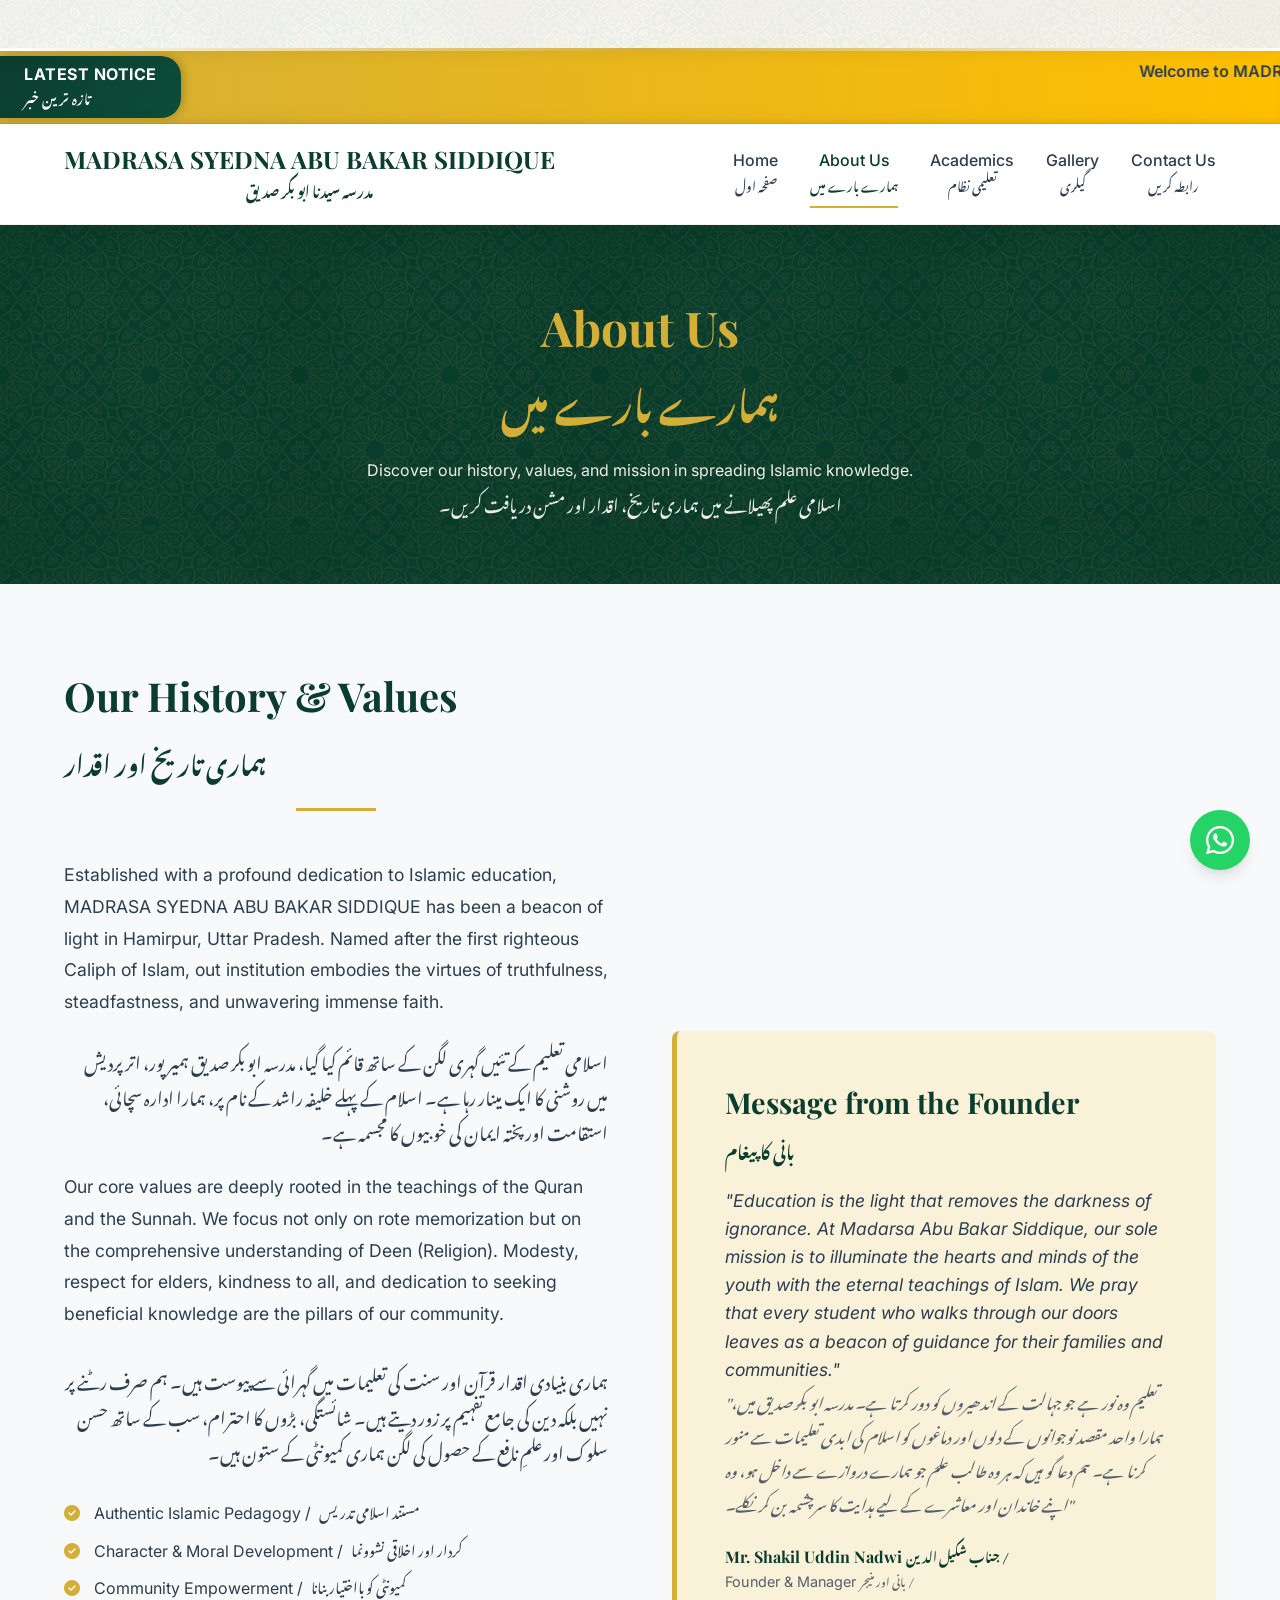
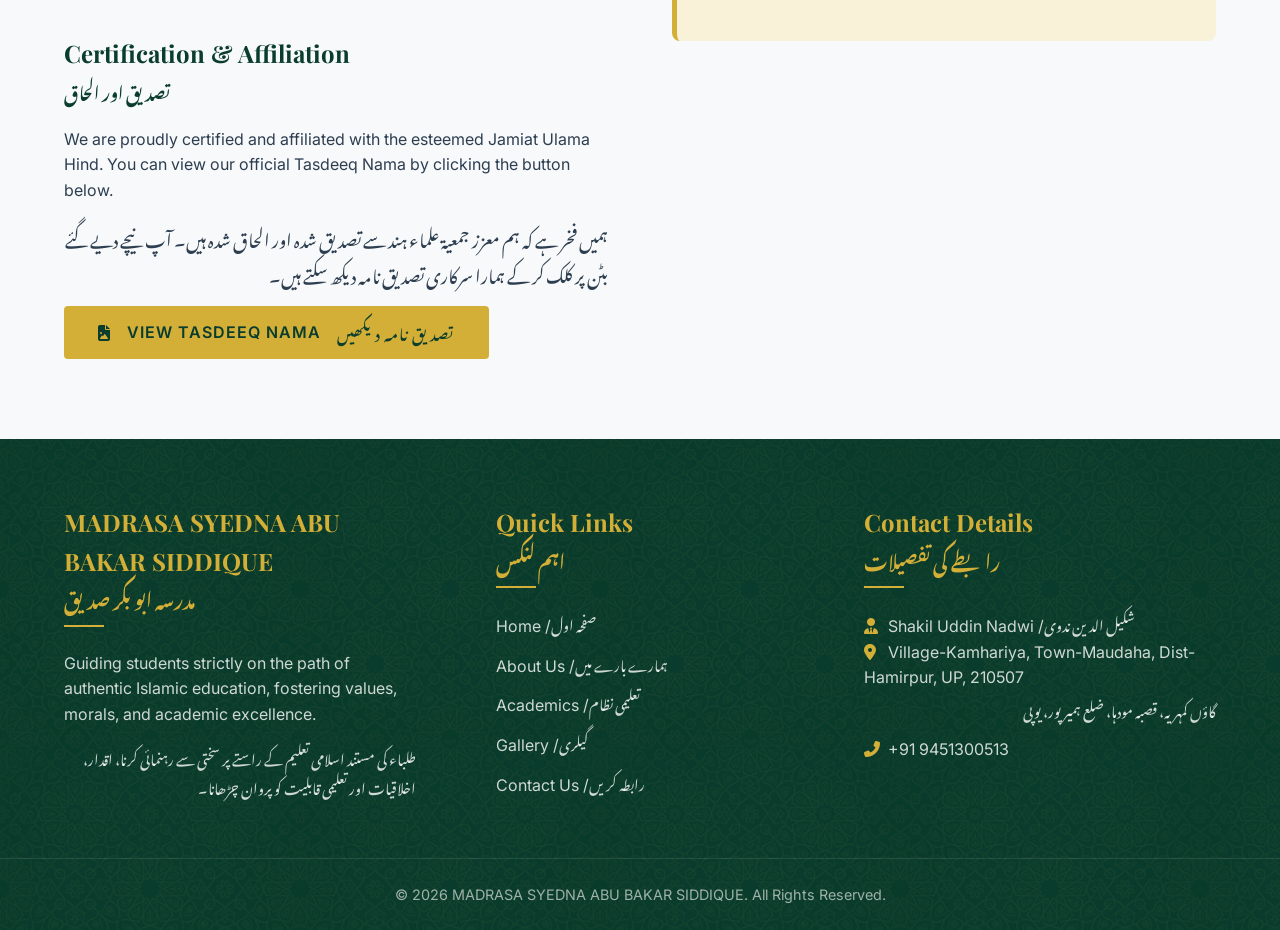
==== commit 5d17f97a: "Update about.html" ====
--- a/about.html
+++ b/about.html
@@ -120,18 +120,18 @@
                     <ul style="list-style: none">
                         <li style="margin-bottom: 10px">
                             <i class="fas fa-check-circle" style="color: var(--gold); margin-right: 10px"></i>
-                            Authentic Islamic Pedagogy <span class="urdu-text"
-                                style="font-size: 0.9em; padding-left: 0.5rem;">/ مستند اسلامی تدریس</span>
+                            Authentic Islamic Pedagogy /<span class="urdu-text"
+                                style="font-size: 0.9em; padding-left: 0.5rem;"> مستند اسلامی تدریس</span>
                         </li>
                         <li style="margin-bottom: 10px">
                             <i class="fas fa-check-circle" style="color: var(--gold); margin-right: 10px"></i>
-                            Character & Moral Development <span class="urdu-text"
-                                style="font-size: 0.9em; padding-left: 0.5rem;">/ کردار اور اخلاقی نشوونما</span>
+                            Character & Moral Development /<span class="urdu-text"
+                                style="font-size: 0.9em; padding-left: 0.5rem;"> کردار اور اخلاقی نشوونما</span>
                         </li>
                         <li style="margin-bottom: 10px">
                             <i class="fas fa-check-circle" style="color: var(--gold); margin-right: 10px"></i>
-                            Community Empowerment <span class="urdu-text"
-                                style="font-size: 0.9em; padding-left: 0.5rem;">/ کمیونٹی کو بااختیار بنانا</span>
+                            Community Empowerment /<span class="urdu-text"
+                                style="font-size: 0.9em; padding-left: 0.5rem;"> کمیونٹی کو بااختیار بنانا</span>
                         </li>
                     </ul>
                     <div style="margin-top: 2rem">
@@ -222,16 +222,16 @@
                 <h3>Quick Links <br><span class="urdu-block"
                         style="font-size: 0.8em; line-height: 1; margin: 0.5rem 0;">اہم لنکس</span></h3>
                 <ul class="footer-links">
-                    <li><a href="index.html">Home <span class="urdu-text" style="font-size: 0.9em;">/ صفحہ
+                    <li><a href="index.html">Home /<span class="urdu-text" style="font-size: 0.9em;"> صفحہ
                                 اول</span></a></li>
-                    <li><a href="about.html">About Us <span class="urdu-text" style="font-size: 0.9em;">/ ہمارے بارے
+                    <li><a href="about.html">About Us /<span class="urdu-text" style="font-size: 0.9em;"> ہمارے بارے
                                 میں</span></a></li>
-                    <li><a href="academics.html">Academics <span class="urdu-text" style="font-size: 0.9em;">/
+                    <li><a href="academics.html">Academics /<span class="urdu-text" style="font-size: 0.9em;">
                                 تعلیمی
                                 نظام</span></a></li>
-                    <li><a href="gallery.html">Gallery <span class="urdu-text" style="font-size: 0.9em;">/
+                    <li><a href="gallery.html">Gallery /<span class="urdu-text" style="font-size: 0.9em;">
                                 گیلری</span></a></li>
-                    <li><a href="contact.html">Contact Us <span class="urdu-text" style="font-size: 0.9em;">/ رابطہ
+                    <li><a href="contact.html">Contact Us /<span class="urdu-text" style="font-size: 0.9em;"> رابطہ
                                 کریں</span></a></li>
                 </ul>
             </div>
@@ -240,7 +240,7 @@
                         style="font-size: 0.8em; line-height: 1; margin: 0.5rem 0;">رابطے کی تفصیلات</span></h3>
                 <p>
                     <i class="fas fa-user-tie" style="color: var(--gold); width: 20px"></i>
-                    Shakil Uddin Nadwi <span class="urdu-text" style="font-size: 0.9em;">/ شکیل الدین ندوی</span>
+                    Shakil Uddin Nadwi /<span class="urdu-text" style="font-size: 0.9em;"> شکیل الدین ندوی</span>
                 </p>
                 <p>
                     <i class="fas fa-map-marker-alt" style="color: var(--gold); width: 20px"></i>
@@ -270,3 +270,4 @@
 </body>
 
 </html>
+
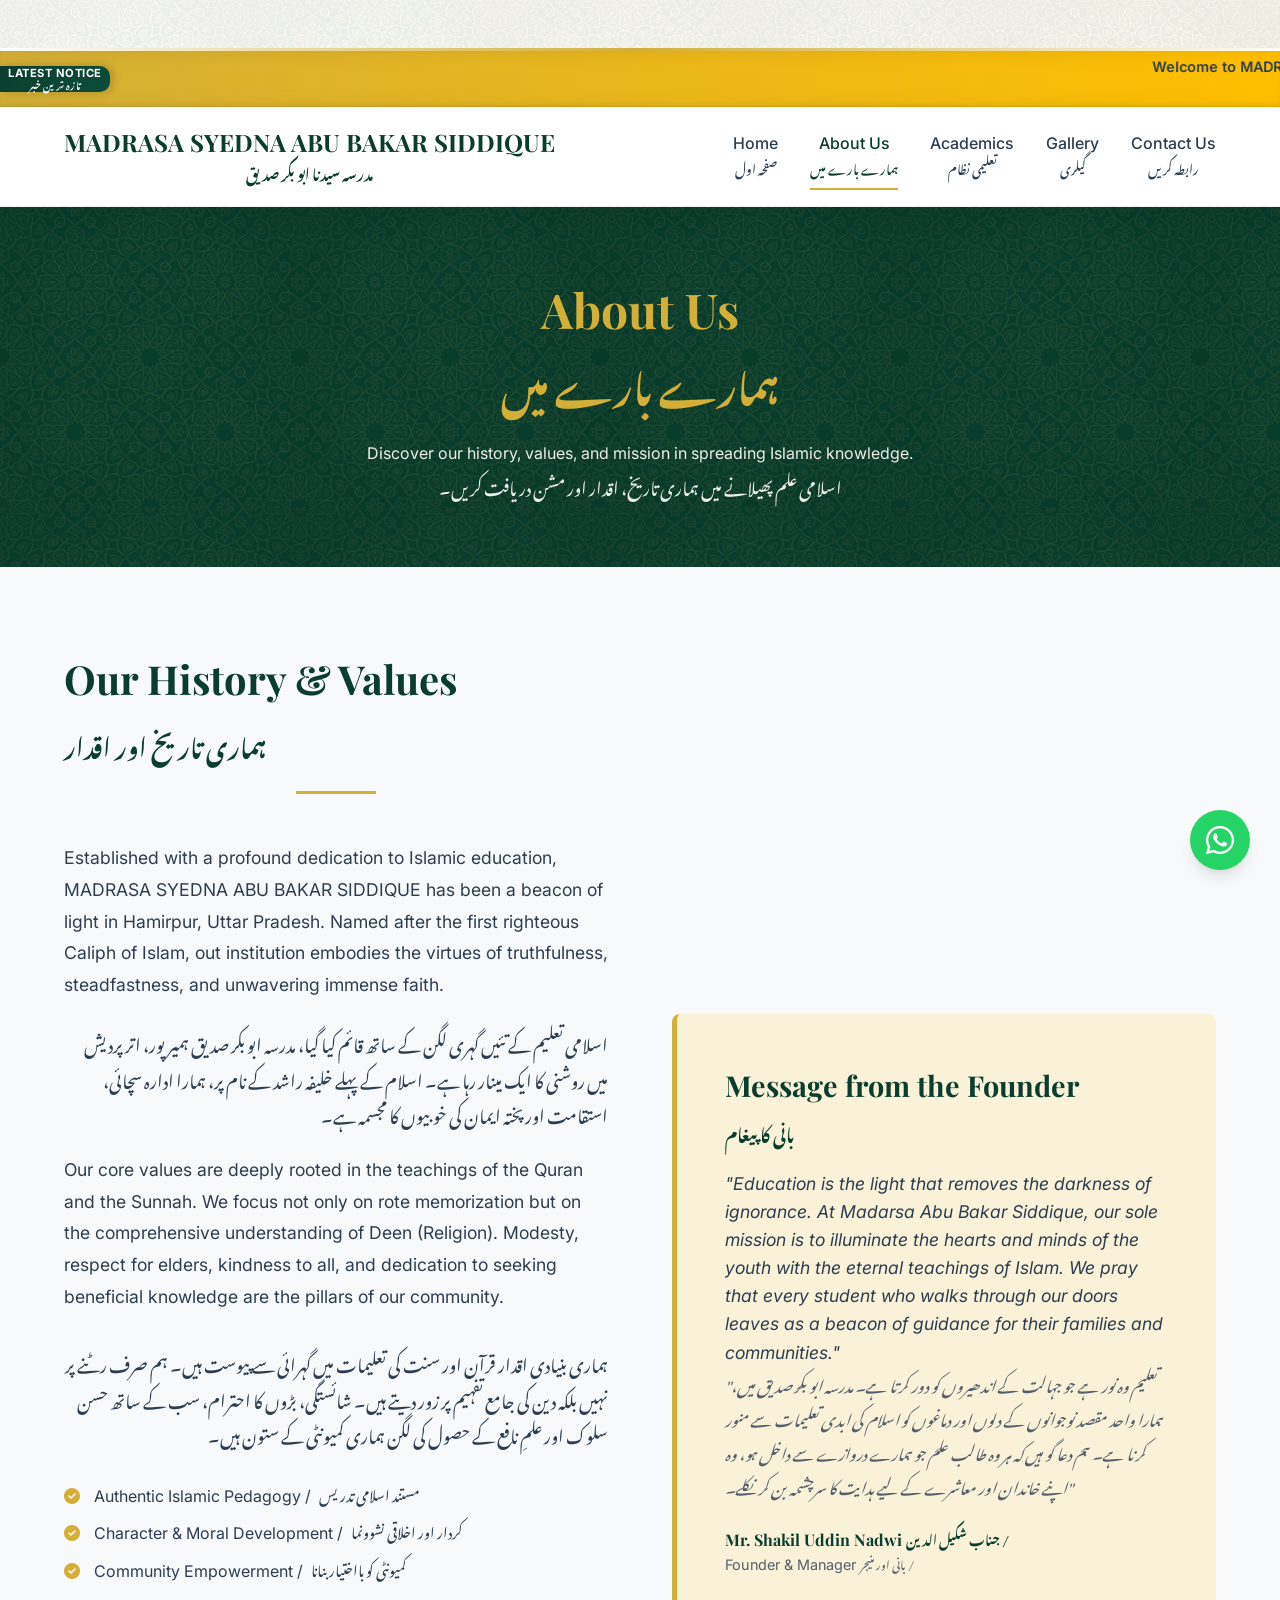
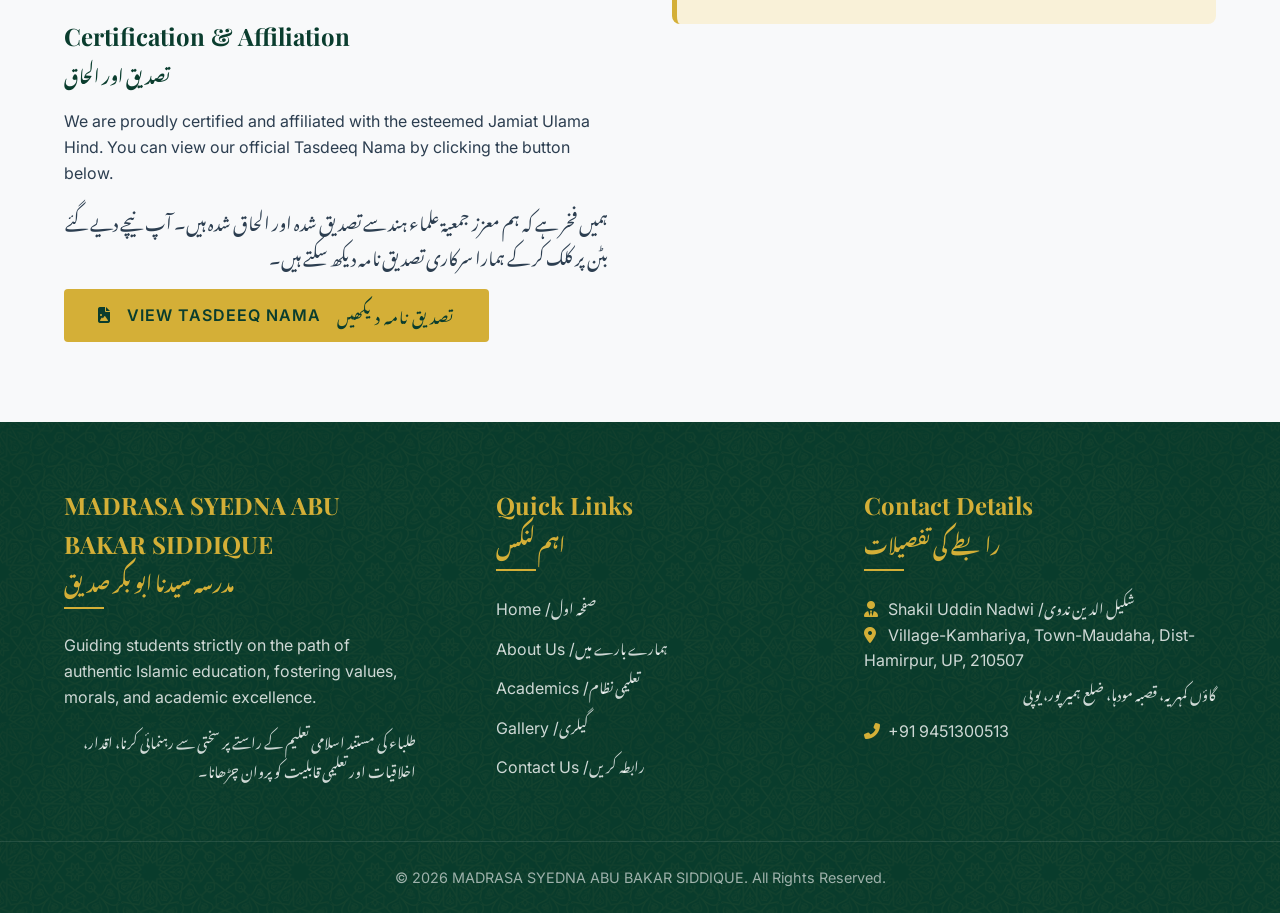
==== commit 933333cc: "Update about.html" ====
--- a/about.html
+++ b/about.html
@@ -207,7 +207,7 @@
         <div class="container footer-grid">
             <div class="footer-col">
                 <h3>MADRASA SYEDNA ABU BAKAR SIDDIQUE <br><span class="urdu-block"
-                        style="font-size: 0.8em; line-height: 1; margin: 0.5rem 0;">مدرسہ ابو بکر صدیق</span></h3>
+                        style="font-size: 0.8em; line-height: 1; margin: 0.5rem 0;">مدرسہ سیدنا ابو بکر صدیق</span></h3>
                 <p>
                     Guiding students strictly on the path of authentic Islamic
                     education, fostering values, morals, and academic excellence.
@@ -271,3 +271,4 @@
 
 </html>
 
+
--- a/assets/css/style.css
+++ b/assets/css/style.css
@@ -991,7 +991,30 @@
         font-size: 2rem;
     }
 }
-
+    .notice-marquee span.label {
+        padding: 2px 8px;
+        margin-right: 5px;
+        font-size: 0.7rem;
+        border-radius: 0 10px 10px 0;
+        white-space: nowrap;
+        display: flex;
+        flex-direction: column;
+        align-items: center;
+        justify-content: center;
+        line-height: 1;
+    }
+    .notice-marquee span.label br {
+        display: none;
+    }
+    .notice-marquee .urdu-text {
+        margin-left: 0;
+        font-size: 0.6rem !important;
+        margin-top: 1px;
+    }
+    .notice-marquee marquee {
+        font-size: 0.9rem;
+    }
+}
 /* Watermark 99 Names of Allah */
 .names-watermark-container {
     position: absolute;
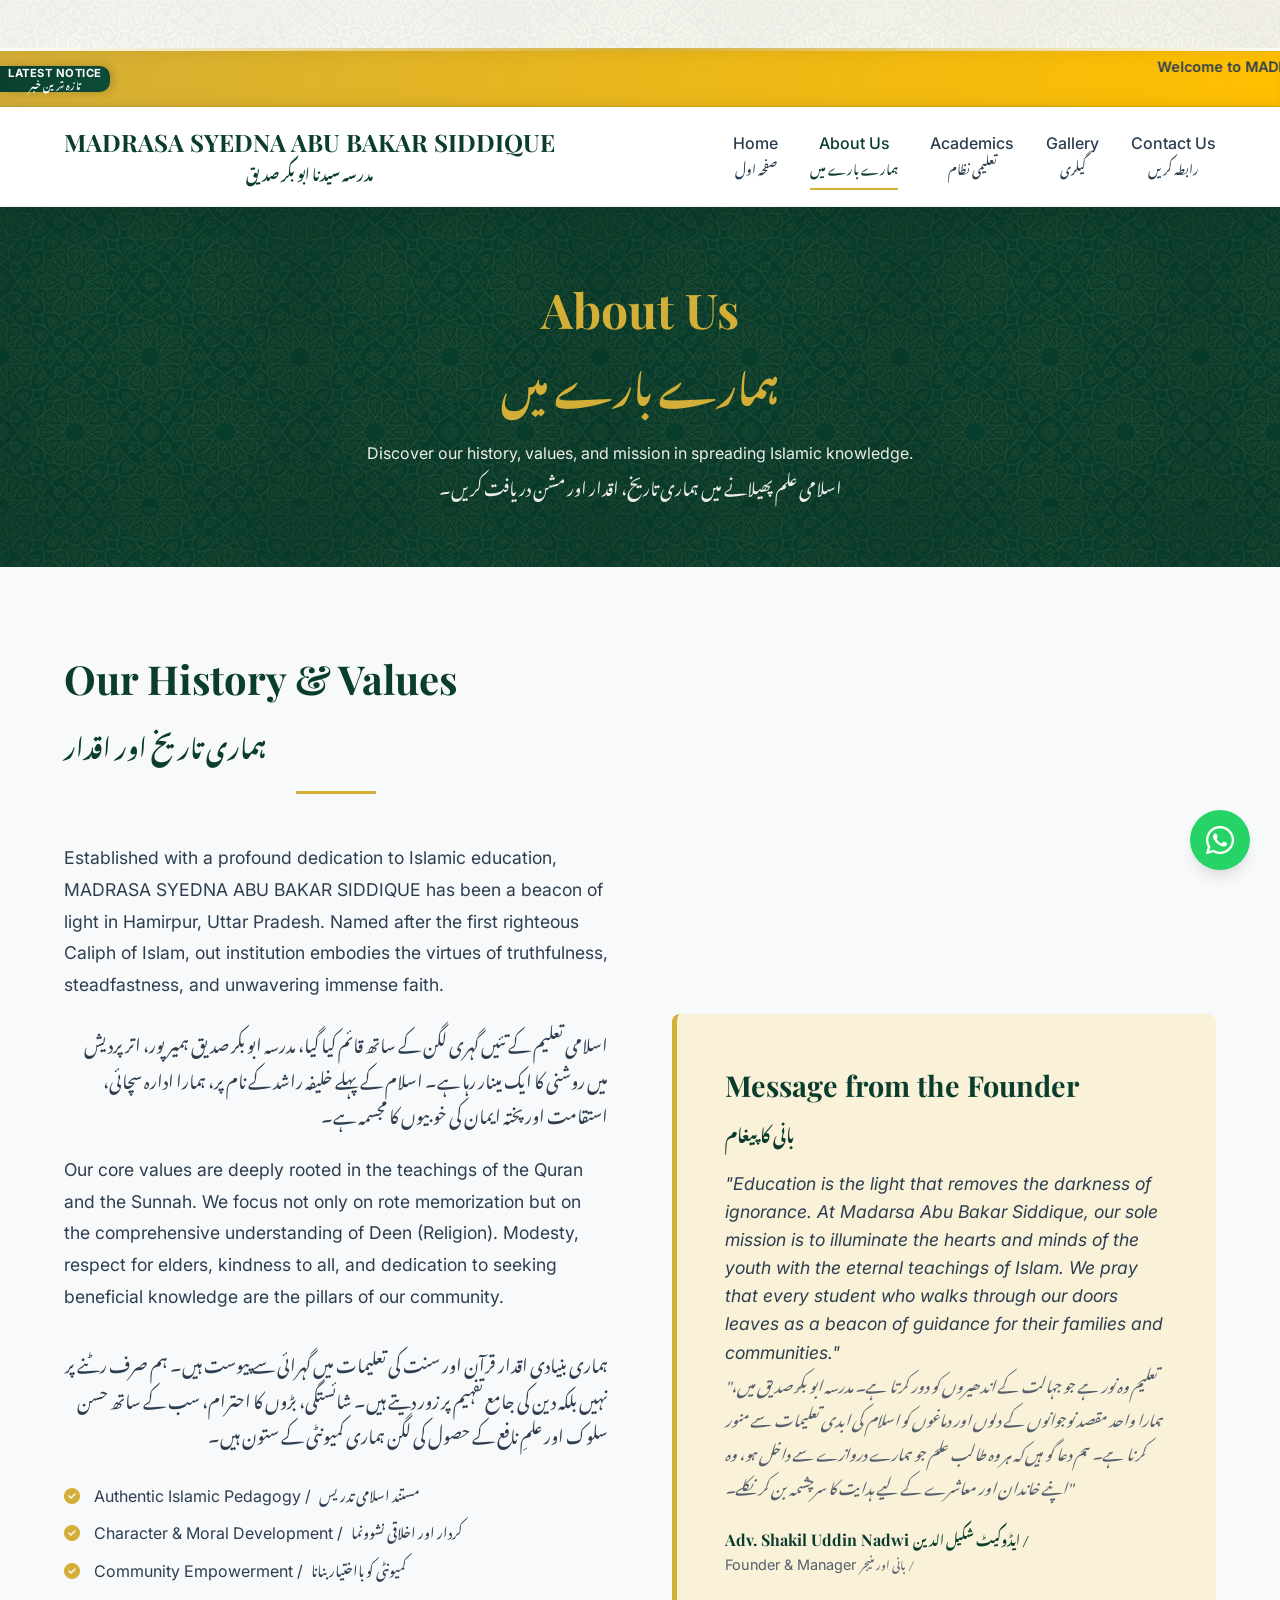
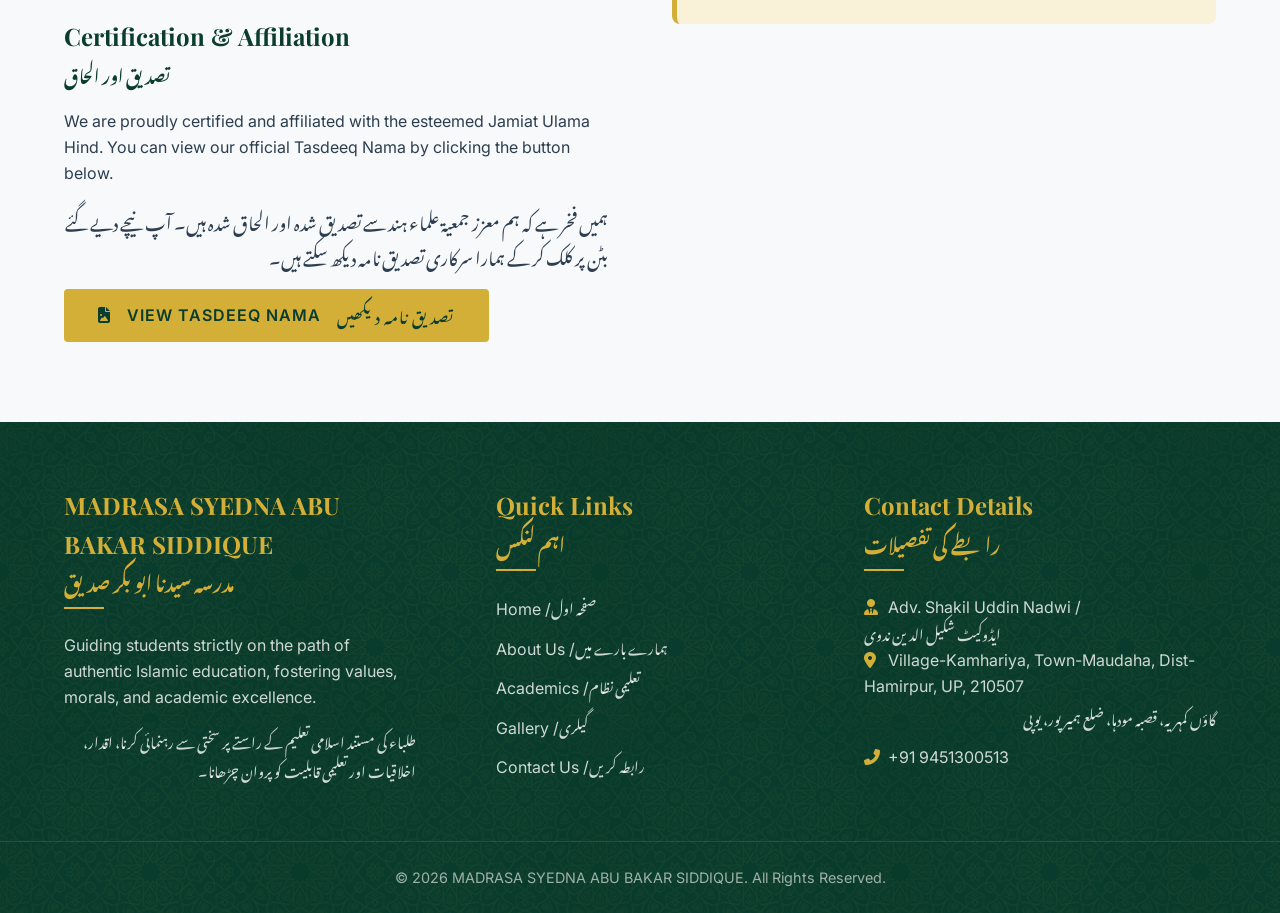
==== commit 856d25a8: "Add files via upload" ====
--- a/about.html
+++ b/about.html
@@ -189,9 +189,9 @@
                                 ہمارے دروازے سے داخل ہو، وہ اپنے خاندان اور معاشرے کے لیے ہدایت کا سرچشمہ بن کر
                                 نکلے۔"</span>
                         </blockquote>
-                        <p class="founder-name">Mr. Shakil Uddin Nadwi <span class="urdu-text"
+                        <p class="founder-name">Adv. Shakil Uddin Nadwi <span class="urdu-text"
                                 style="font-size: 0.8em;">/
-                                جناب شکیل الدین</span></p>
+                                ایڈوکیٹ شکیل الدین</span></p>
                         <p style="color: var(--text-gray); font-size: 0.9rem">
                             Founder & Manager <span class="urdu-text" style="font-size: 0.8em;">/ بانی اور
                                 منیجر</span>
@@ -240,7 +240,7 @@
                         style="font-size: 0.8em; line-height: 1; margin: 0.5rem 0;">رابطے کی تفصیلات</span></h3>
                 <p>
                     <i class="fas fa-user-tie" style="color: var(--gold); width: 20px"></i>
-                    Shakil Uddin Nadwi /<span class="urdu-text" style="font-size: 0.9em;"> شکیل الدین ندوی</span>
+                    Adv. Shakil Uddin Nadwi /<span class="urdu-text" style="font-size: 0.9em;"> ایڈوکیٹ شکیل الدین ندوی</span>
                 </p>
                 <p>
                     <i class="fas fa-map-marker-alt" style="color: var(--gold); width: 20px"></i>
--- a/assets/css/style.css
+++ b/assets/css/style.css
@@ -349,14 +349,14 @@
 /* Hero Section */
 .hero {
     position: relative;
-    height: 100vh;
-    min-height: 700px;
+    min-height: 100vh;
     display: flex;
     align-items: center;
     justify-content: center;
     color: var(--white);
     text-align: center;
     overflow: hidden;
+    padding: 6rem 0;
 }
 
 .hero-bg {
@@ -530,7 +530,10 @@
 }
 
 .btn {
-    display: inline-block;
+    display: inline-flex;
+    align-items: center;
+    justify-content: center;
+    gap: 0.5rem;
     padding: 0.75rem 2rem;
     border-radius: 4px;
     font-weight: 600;
@@ -672,6 +675,17 @@
 
     .hero-content h1 {
         font-size: 2.2rem;
+    }
+
+    .hero-buttons {
+        flex-direction: column;
+        gap: 1rem;
+        width: 100%;
+        margin-top: 1.5rem;
+    }
+
+    .hero-buttons .btn {
+        width: 100%;
     }
 
     .section-title {
